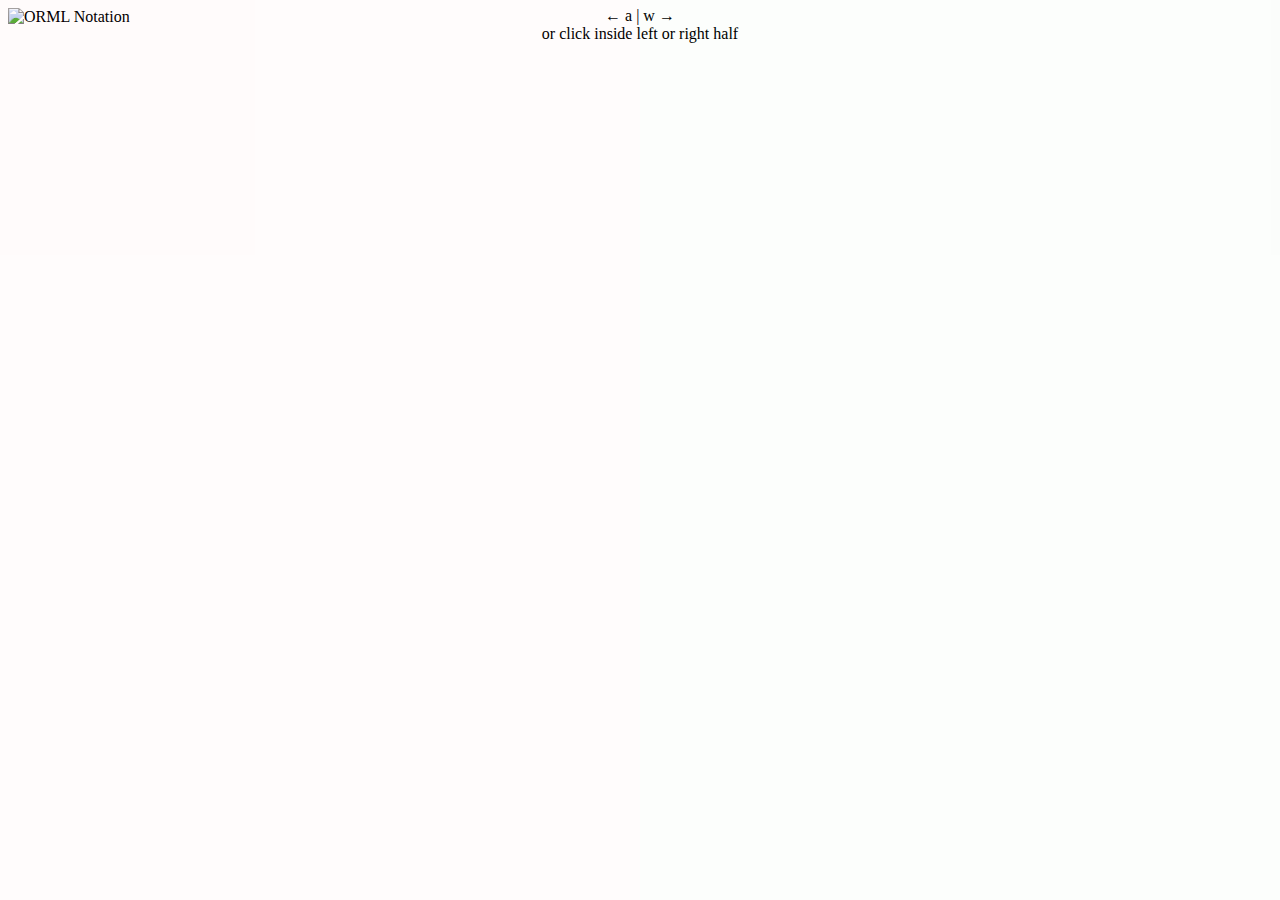
==== layout_browser.html @ 23f101d5 "layout browser nav-instruction: or click inside left or right half" ====
<!doctype html>
<html>
  <head><!-- {{{ -->
  <meta charset="utf-8">
  <meta http-equiv="X-UA-Compatible" content="chrome=1">
  <title>Twiddler Layout Browser</title>

  <link rel="stylesheet" href="stylesheets/styles.css">
  <script src="javascripts/fold.js"></script>
  <meta name="viewport" content="width=device-width, initial-scale=1, user-scalable=yes">
  <style>

   body { padding:0; }

   #navi { position:absolute; top:1ex; left:0; text-align:center; width:100%; }

   #swpL { position:absolute; top:0; left :0; width:50%; height:100%; float: left; text-align: left; }
   #swpR { position:absolute; top:0; right:0; width:50%; height:100%; float:right; text-align:right; }

   #swpL { background-color:red;   }
   #swpR { background-color:green; }

   #swpL { opacity:0.01; filter:alpha(opacity = 1); }
   #swpR { opacity:0.01; filter:alpha(opacity = 1); }

   #swpL { -ms-user-select:none; -webkit-user-select:none; -moz-user-select:-moz-none; }
   #swpR { -ms-user-select:none; -webkit-user-select:none; -moz-user-select:-moz-none; }

   .swpL { cursor: url(images/cursor/left.png) , auto; }
   .swpR { cursor: url(images/cursor/right.png), auto; }

   .endL { cursor: url(images/cursor/end.png), auto; }
   .endR { cursor: url(images/cursor/end.png), auto; }

  </style>

  </head>
  <!-- }}} -->
  <body onkeypress="keypress(event);"><!-- {{{ -->

  <div id="navi">
    &larr; a | w &rarr;
    <br>
    or click inside left or right half
   </div>
   <div id="swpL" class="swpL" onclick='swipe_img(-1);' >&nbsp;</div>
   <div id="swpR" class="swpR" onclick='swipe_img( 1);' >&nbsp;</div>

   <img id="img1" style="display:block;" title="ORML Notation" style="width:80%; margin:1em;" src="images/Cheat_Blank.png">
   <img id="img2" style="display: none;" title="TabSpace"      style="width:80%; margin:1em;" src="images/Cheat_TabSpace.png">
   <img id="img3" style="display: none;" title="TabSpace Num"  style="width:80%; margin:1em;" src="images/Cheat_TabSpace_Num.png">
   <img id="img4" style="display: none;" title="TabSpace++"    style="width:80%; margin:1em;" src="images/Cheat_TabSpace_ivanwfr.png">
   <img id="img5" style="display: none;" title="MessagEase"    style="width:80%; margin:1em;" src="images/Cheat_MessagEase.png">

  </body>

  <script> swipe_img(1); </script>

  <!-- }}} -->
</html>
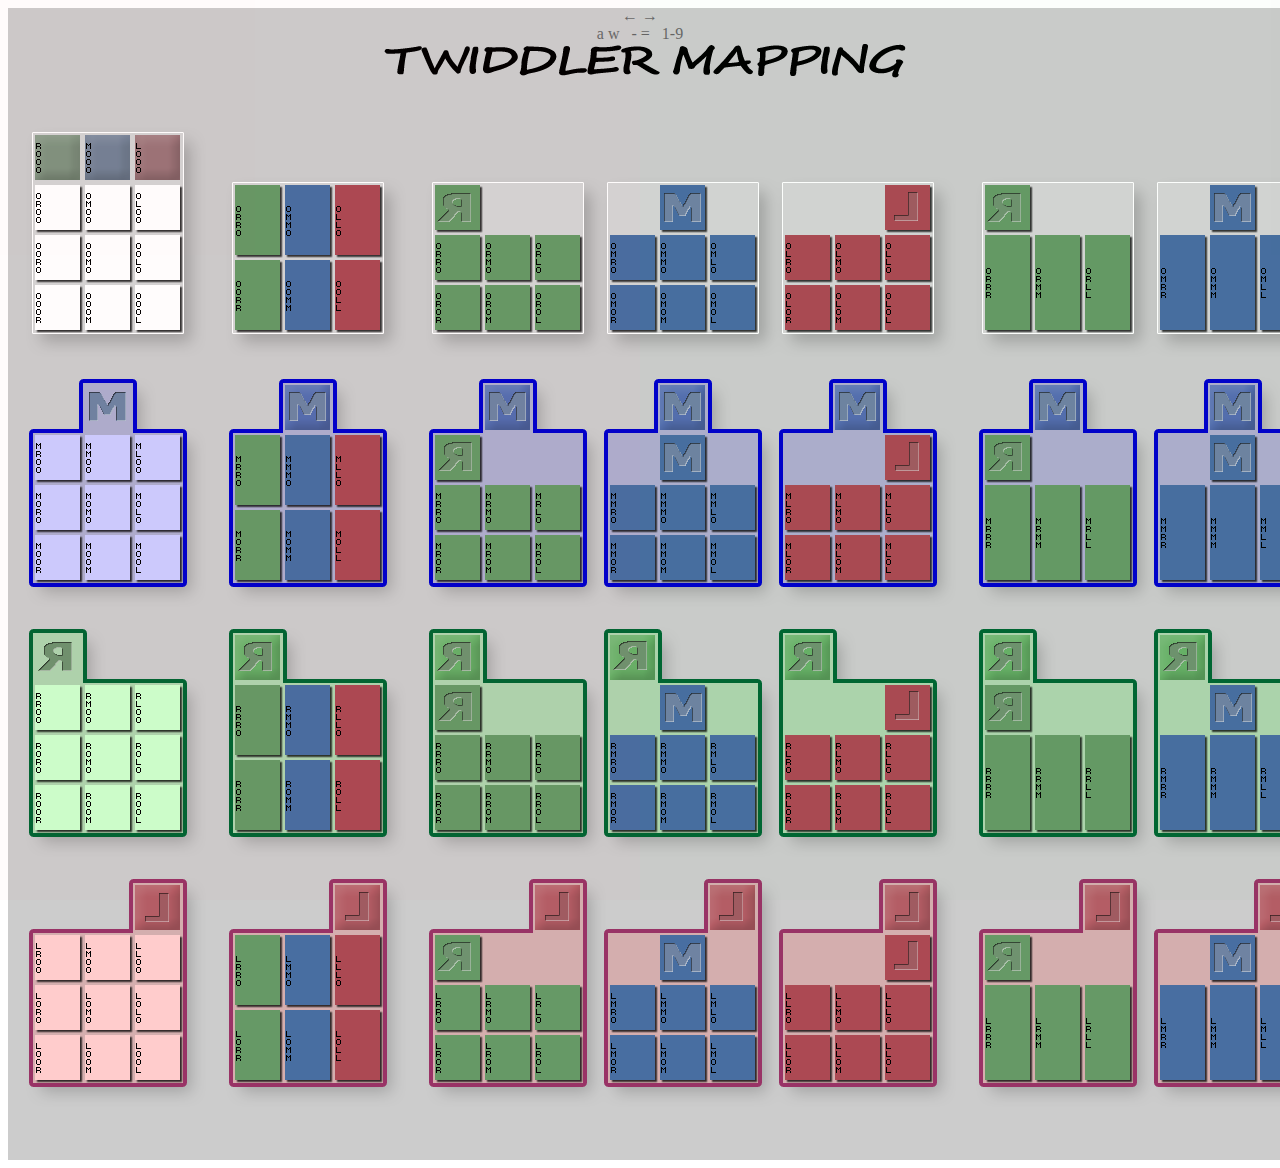
==== commit ff8ff12d: "Cheat_TS_ivanwfr(Enter key moved, missing circumflex inserted) swp[RL] cursor bug corrected img orde" ====
--- a/layout_browser.html
+++ b/layout_browser.html
@@ -12,7 +12,15 @@
 
    body { padding:0; }
 
-   #navi { position:absolute; top:1ex; left:0; text-align:center; width:100%; }
+   #navi       { -ms-user-select:none; -webkit-user-select:none; -moz-user-select:-moz-none; }
+   #navi       { position:absolute; top:1ex; left:0; text-align:center; width:100%; }
+   #navi       { opacity:0.50; filter:alpha(opacity = 0.5); }
+   #navi:hover { opacity:1.00; filter:alpha(opacity = 1.0); }
+   #navi:hover { color:red; font-weight:bold; font-size:150%; }
+   #navi       { cursor:help; }
+
+   #swpL { -ms-user-select:none; -webkit-user-select:none; -moz-user-select:-moz-none; }
+   #swpR { -ms-user-select:none; -webkit-user-select:none; -moz-user-select:-moz-none; }
 
    #swpL { position:absolute; top:0; left :0; width:50%; height:100%; float: left; text-align: left; }
    #swpR { position:absolute; top:0; right:0; width:50%; height:100%; float:right; text-align:right; }
@@ -23,14 +31,18 @@
    #swpL { opacity:0.01; filter:alpha(opacity = 1); }
    #swpR { opacity:0.01; filter:alpha(opacity = 1); }
 
-   #swpL { -ms-user-select:none; -webkit-user-select:none; -moz-user-select:-moz-none; }
-   #swpR { -ms-user-select:none; -webkit-user-select:none; -moz-user-select:-moz-none; }
+   .swpL { cursor:url("images/cursor/left.png" ), auto; }
+   .swpR { cursor:url("images/cursor/right.png"), auto; }
+   .endC { cursor:url("images/cursor/end.png"  ), auto; }
 
-   .swpL { cursor: url(images/cursor/left.png) , auto; }
-   .swpR { cursor: url(images/cursor/right.png), auto; }
+   #curL { position:absolute; top:0; left :0; width:32px; height:32px; float: left; text-align: left; }
+   #curR { position:absolute; top:0; right:0; width:32px; height:32px; float:right; text-align:right; }
+   #curL { background-position:left  top; background-attachment:fixed; background-repeat:no-repeat; }
+   #curR { background-position:right top; background-attachment:fixed; background-repeat:no-repeat; }
 
-   .endL { cursor: url(images/cursor/end.png), auto; }
-   .endR { cursor: url(images/cursor/end.png), auto; }
+   .curL { background-image:url("images/cursor/left.png" ); }
+   .curR { background-image:url("images/cursor/right.png"); }
+   .endC { background-image:url("images/cursor/end.png"  ); }
 
   </style>
 
@@ -38,23 +50,27 @@
   <!-- }}} -->
   <body onkeypress="keypress(event);"><!-- {{{ -->
 
-  <div id="navi">
-    &larr; a | w &rarr;
+   <div id="swpL" class="swpL" onclick='browse_img(-1);' >&nbsp;</div>
+   <div id="swpR" class="swpR" onclick='browse_img( 1);' >&nbsp;</div>
+
+   <div id="curL" class="endC">&nbsp;</div>
+   <div id="curR" class="endC">&nbsp;</div>
+
+   <div id="navi">
+    &larr; &rarr;
     <br>
-    or click inside left or right half
+    a w &nbsp; - = &nbsp; 1-9
    </div>
-   <div id="swpL" class="swpL" onclick='swipe_img(-1);' >&nbsp;</div>
-   <div id="swpR" class="swpR" onclick='swipe_img( 1);' >&nbsp;</div>
 
-   <img id="img1" style="display:block;" title="ORML Notation" style="width:80%; margin:1em;" src="images/Cheat_Blank.png">
-   <img id="img2" style="display: none;" title="TabSpace"      style="width:80%; margin:1em;" src="images/Cheat_TabSpace.png">
-   <img id="img3" style="display: none;" title="TabSpace Num"  style="width:80%; margin:1em;" src="images/Cheat_TabSpace_Num.png">
-   <img id="img4" style="display: none;" title="TabSpace++"    style="width:80%; margin:1em;" src="images/Cheat_TabSpace_ivanwfr.png">
-   <img id="img5" style="display: none;" title="MessagEase"    style="width:80%; margin:1em;" src="images/Cheat_MessagEase.png">
+   <img id="img1" style="display:block;" title="ORML Notation" src="images/Cheat_Blank.png">
+   <img id="img2" style="display: none;" title="TabSpace Num"  src="images/Cheat_TabSpace_Num.png">
+   <img id="img3" style="display: none;" title="TabSpace"      src="images/Cheat_TabSpace.png">
+   <img id="img4" style="display: none;" title="TabSpace++"    src="images/Cheat_TabSpace_ivanwfr.png">
+   <img id="img5" style="display: none;" title="MessagEase"    src="images/Cheat_MessagEase.png">
 
   </body>
 
-  <script> swipe_img(1); </script>
+  <script> show_img(3); </script>
 
   <!-- }}} -->
 </html>
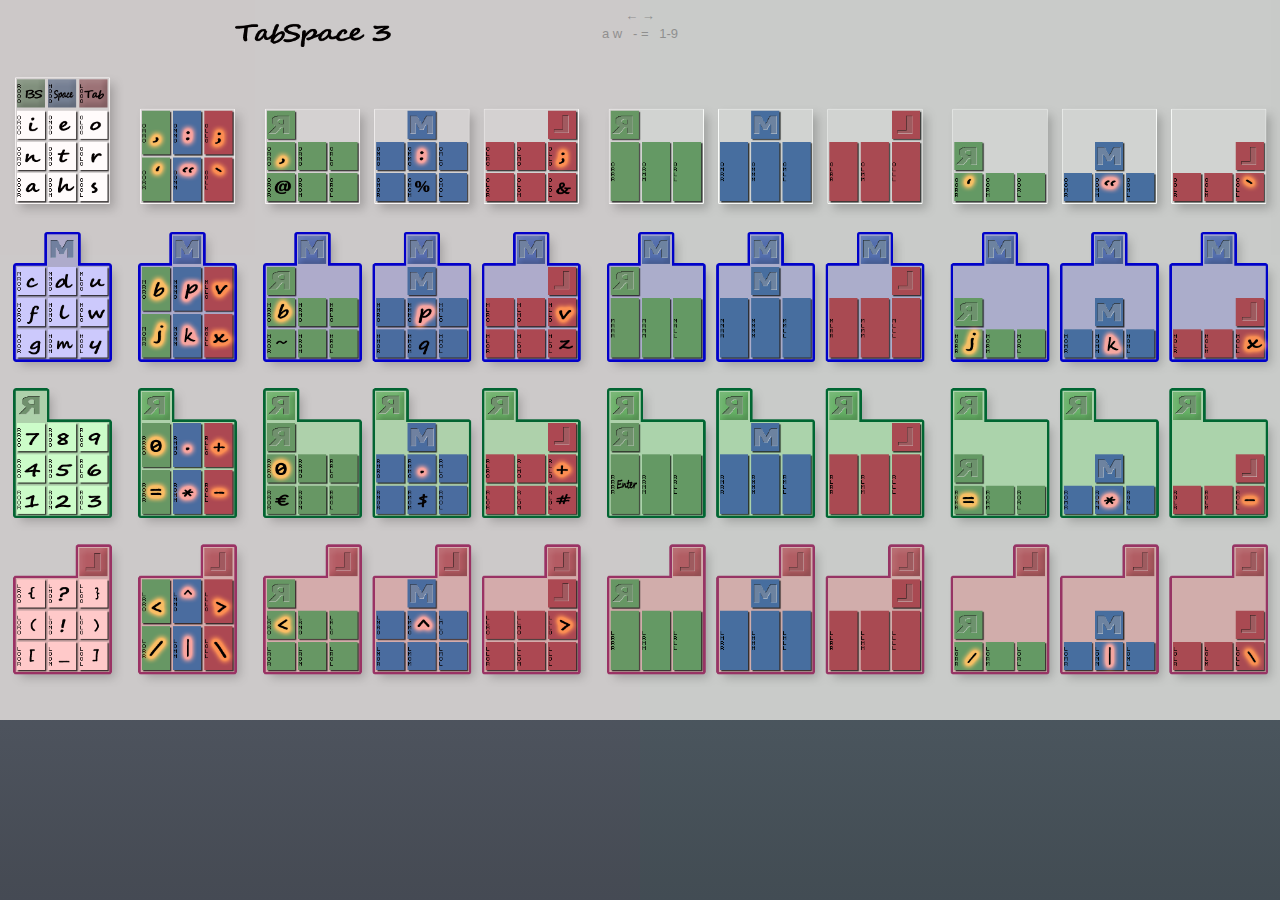
==== commit 2d9a0ed9: "Ranked" ====
--- a/layout_browser.html
+++ b/layout_browser.html
@@ -1,76 +1,84 @@
-<!doctype html>
-<html>
-  <head><!-- {{{ -->
-  <meta charset="utf-8">
-  <meta http-equiv="X-UA-Compatible" content="chrome=1">
-  <title>Twiddler Layout Browser</title>
-
-  <link rel="stylesheet" href="stylesheets/styles.css">
-  <script src="javascripts/fold.js"></script>
-  <meta name="viewport" content="width=device-width, initial-scale=1, user-scalable=yes">
-  <style>
-
-   body { padding:0; }
-
-   #navi       { -ms-user-select:none; -webkit-user-select:none; -moz-user-select:-moz-none; }
-   #navi       { position:absolute; top:1ex; left:0; text-align:center; width:100%; }
-   #navi       { opacity:0.50; filter:alpha(opacity = 0.5); }
-   #navi:hover { opacity:1.00; filter:alpha(opacity = 1.0); }
-   #navi:hover { color:red; font-weight:bold; font-size:150%; }
-   #navi       { cursor:help; }
-
-   #swpL { -ms-user-select:none; -webkit-user-select:none; -moz-user-select:-moz-none; }
-   #swpR { -ms-user-select:none; -webkit-user-select:none; -moz-user-select:-moz-none; }
-
-   #swpL { position:absolute; top:0; left :0; width:50%; height:100%; float: left; text-align: left; }
-   #swpR { position:absolute; top:0; right:0; width:50%; height:100%; float:right; text-align:right; }
-
-   #swpL { background-color:red;   }
-   #swpR { background-color:green; }
-
-   #swpL { opacity:0.01; filter:alpha(opacity = 1); }
-   #swpR { opacity:0.01; filter:alpha(opacity = 1); }
-
-   .swpL { cursor:url("images/cursor/left.png" ), auto; }
-   .swpR { cursor:url("images/cursor/right.png"), auto; }
-   .endC { cursor:url("images/cursor/end.png"  ), auto; }
-
-   #curL { position:absolute; top:0; left :0; width:32px; height:32px; float: left; text-align: left; }
-   #curR { position:absolute; top:0; right:0; width:32px; height:32px; float:right; text-align:right; }
-   #curL { background-position:left  top; background-attachment:fixed; background-repeat:no-repeat; }
-   #curR { background-position:right top; background-attachment:fixed; background-repeat:no-repeat; }
-
-   .curL { background-image:url("images/cursor/left.png" ); }
-   .curR { background-image:url("images/cursor/right.png"); }
-   .endC { background-image:url("images/cursor/end.png"  ); }
-
-  </style>
-
-  </head>
-  <!-- }}} -->
-  <body onkeypress="keypress(event);"><!-- {{{ -->
-
-   <div id="swpL" class="swpL" onclick='browse_img(-1);' >&nbsp;</div>
-   <div id="swpR" class="swpR" onclick='browse_img( 1);' >&nbsp;</div>
-
-   <div id="curL" class="endC">&nbsp;</div>
-   <div id="curR" class="endC">&nbsp;</div>
-
-   <div id="navi">
-    &larr; &rarr;
-    <br>
-    a w &nbsp; - = &nbsp; 1-9
-   </div>
-
-   <img id="img1" style="display:block;" title="ORML Notation" src="images/Cheat_Blank.png">
-   <img id="img2" style="display: none;" title="TabSpace Num"  src="images/Cheat_TabSpace_Num.png">
-   <img id="img3" style="display: none;" title="TabSpace"      src="images/Cheat_TabSpace.png">
-   <img id="img4" style="display: none;" title="TabSpace++"    src="images/Cheat_TabSpace_ivanwfr.png">
-   <img id="img5" style="display: none;" title="MessagEase"    src="images/Cheat_MessagEase.png">
-
-  </body>
-
-  <script> show_img(3); </script>
-
-  <!-- }}} -->
-</html>
+<!doctype html>
+<html>
+  <head><!-- {{{ -->
+  <meta charset="utf-8">
+  <meta http-equiv="X-UA-Compatible" content="chrome=1">
+  <title>Twiddler Layout Browser</title>
+
+  <link rel="stylesheet" href="stylesheets/styles.css">
+  <script src="javascripts/fold.js"></script>
+  <meta name="viewport" content="width=device-width, initial-scale=1, user-scalable=yes">
+  <!-- CSS NAV {{{ -->
+  <style>
+
+   body { padding:0; }
+
+   #navi       { -ms-user-select:none; -webkit-user-select:none; -moz-user-select:-moz-none; }
+   #navi       { position:absolute; top:1ex; left:0; text-align:center; width:100%; }
+   #navi       { opacity:0.50; filter:alpha(opacity = 0.5); }
+   #navi:hover { opacity:1.00; filter:alpha(opacity = 1.0); }
+   #navi:hover { color:red; font-weight:bold; font-size:150%; }
+   #navi       { cursor:help; }
+
+   #swpL { -ms-user-select:none; -webkit-user-select:none; -moz-user-select:-moz-none; }
+   #swpR { -ms-user-select:none; -webkit-user-select:none; -moz-user-select:-moz-none; }
+
+   #swpL { position:absolute; top:0; left :0; width:50%; height:100%; float: left; text-align: left; }
+   #swpR { position:absolute; top:0; right:0; width:50%; height:100%; float:right; text-align:right; }
+
+   #swpL { background-color:red;   }
+   #swpR { background-color:green; }
+
+   #swpL { opacity:0.01; filter:alpha(opacity = 1); }
+   #swpR { opacity:0.01; filter:alpha(opacity = 1); }
+
+   .swpL { cursor:url("images/cursor/left.png" ), auto; }
+   .swpR { cursor:url("images/cursor/right.png"), auto; }
+   .endC { cursor:url("images/cursor/end.png"  ), auto; }
+
+   #curL { position:absolute; top:0; left :0; width:32px; height:32px; float: left; text-align: left; }
+   #curR { position:absolute; top:0; right:0; width:32px; height:32px; float:right; text-align:right; }
+   #curL { background-position:left  top; background-attachment:fixed; background-repeat:no-repeat; }
+   #curR { background-position:right top; background-attachment:fixed; background-repeat:no-repeat; }
+
+   .curL { background-image:url("images/cursor/left.png" ); }
+   .curR { background-image:url("images/cursor/right.png"); }
+   .endC { background-image:url("images/cursor/end.png"  ); }
+
+  </style>
+  <!-- }}} -->
+  </head>
+  <!-- }}} -->
+  <body onkeypress="keypress(event);"><!-- {{{ -->
+
+   <div id="swpL" class="swpL" onclick='browse_img(-1);' >&nbsp;</div>
+   <div id="swpR" class="swpR" onclick='browse_img( 1);' >&nbsp;</div>
+
+   <div id="curL" class="endC">&nbsp;</div>
+   <div id="curR" class="endC">&nbsp;</div>
+
+   <div id="navi" title="SET & TOGGLE TARGET ... (pretty sure you can figure out how it works)" onclick="compare_target();">
+    &larr; <span id="span_compare_target_num"></span> &rarr;
+    <br>
+    a w &nbsp; - = &nbsp; 1-9
+   </div>
+
+   <img id="img1" style="display:block;" title="ORML Notation" src="images/Cheat_Blank.png">
+
+   <img id="img2" style="display: none;" title="TabSpace Num"  src="images/Cheat_TabSpace_Num.png">
+   <img id="img3" style="display: none;" title="TabSpace"      src="images/Cheat_TabSpace.png">
+
+   <img id="img4" style="display: none;" title="TabSpace++"    src="images/Cheat_TabSpace_3.png">
+   <img id="img5" style="display: none;" title="TabSpace++"    src="images/Cheat_TabSpace_3_Num.png">
+
+   <img id="img6" style="display: none;" title="TabSpace Num"  src="images/Cheat_TabSpace_Ranked.png">
+   <img id="img7" style="display: none;" title="TabSpace++"    src="images/Cheat_TabSpace_3_Ranked.png">
+
+   <img id="img8" style="display: none;" title="MessagEase"    src="images/Cheat_MessagEase.png">
+
+  </body>
+
+  <script> show_img(4); </script>
+
+  <!-- }}} -->
+</html>
--- a/stylesheets/styles.css
+++ b/stylesheets/styles.css
@@ -0,0 +1,483 @@
+@import url(https://fonts.googleapis.com/css?family=Lato:300italic,700italic,300,700);
+html {
+  background: #6C7989;
+  background: #6c7989 -webkit-gradient(linear, 50% 0%, 50% 100%, color-stop(0%, #6c7989), color-stop(100%, #434b55)) fixed;
+  background: #6c7989 -webkit-linear-gradient(#6c7989, #434b55) fixed;
+  background: #6c7989 -moz-linear-gradient(#6c7989, #434b55) fixed;
+  background: #6c7989 -o-linear-gradient(#6c7989, #434b55) fixed;
+  background: #6c7989 -ms-linear-gradient(#6c7989, #434b55) fixed;
+  background: #6c7989 linear-gradient(#6c7989, #434b55) fixed;
+}
+
+body {
+  padding: 50px 0;
+  margin: 0;
+  font: 13px/1.4 Helvetica, arial, freesans, clean, sans-serif, "Segoe UI Emoji", "Segoe UI Symbol";
+  color: #555;
+  font-weight: 300;
+  background: url('[data-uri]') fixed;
+}
+
+.wrapper {
+  width: 640px;
+  margin: 0 auto;
+  background: #DEDEDE;
+  -webkit-border-radius: 8px;
+  -moz-border-radius: 8px;
+  -ms-border-radius: 8px;
+  -o-border-radius: 8px;
+  border-radius: 8px;
+  -webkit-box-shadow: rgba(0, 0, 0, 0.2) 0 0 0 1px, rgba(0, 0, 0, 0.45) 0 3px 10px;
+  -moz-box-shadow: rgba(0, 0, 0, 0.2) 0 0 0 1px, rgba(0, 0, 0, 0.45) 0 3px 10px;
+  box-shadow: rgba(0, 0, 0, 0.2) 0 0 0 1px, rgba(0, 0, 0, 0.45) 0 3px 10px;
+}
+
+header, section, footer {
+  display: block;
+}
+
+a {
+  color: #069;
+  text-decoration: none;
+}
+
+p {
+  margin: 0 0 20px;
+  padding: 0;
+}
+
+strong {
+  color: #222;
+  font-weight: 700;
+}
+
+header {
+  -webkit-border-radius: 8px 8px 0 0;
+  -moz-border-radius: 8px 8px 0 0;
+  -ms-border-radius: 8px 8px 0 0;
+  -o-border-radius: 8px 8px 0 0;
+  border-radius: 8px 8px 0 0;
+  background: #C6EAFA;
+  background: -webkit-gradient(linear, 50% 0%, 50% 100%, color-stop(0%, #ddfbfc), color-stop(100%, #c6eafa));
+  background: -webkit-linear-gradient(#ddfbfc, #c6eafa);
+  background: -moz-linear-gradient(#ddfbfc, #c6eafa);
+  background: -o-linear-gradient(#ddfbfc, #c6eafa);
+  background: -ms-linear-gradient(#ddfbfc, #c6eafa);
+  background: linear-gradient(#ddfbfc, #c6eafa);
+  position: relative;
+  padding: 15px 20px;
+  border-bottom: 1px solid #B2D2E1;
+}
+header h1 {
+  margin: 0;
+  padding: 0;
+  font-size: 24px;
+  line-height: 1.2;
+  color: #069;
+  text-shadow: rgba(255, 255, 255, 0.9) 0 1px 0;
+}
+header.without-description h1 {
+  margin: 10px 0;
+}
+header p {
+  margin: 0;
+  color: #61778B;
+  width: 300px;
+  font-size: 13px;
+}
+header p.view {
+  display: none;
+  font-weight: 700;
+  text-shadow: rgba(255, 255, 255, 0.9) 0 1px 0;
+  -webkit-font-smoothing: antialiased;
+}
+header p.view a {
+  color: #06c;
+}
+header p.view small {
+  font-weight: 400;
+}
+header ul {
+  margin: 0;
+  padding: 0;
+  list-style: none;
+  position: absolute;
+  z-index: 1;
+  right: 20px;
+  top: 20px;
+  height: 38px;
+  padding: 1px 0;
+  background: #5198DF;
+  background: -webkit-gradient(linear, 50% 0%, 50% 100%, color-stop(0%, #77b9fb), color-stop(100%, #3782cd));
+  background: -webkit-linear-gradient(#77b9fb, #3782cd);
+  background: -moz-linear-gradient(#77b9fb, #3782cd);
+  background: -o-linear-gradient(#77b9fb, #3782cd);
+  background: -ms-linear-gradient(#77b9fb, #3782cd);
+  background: linear-gradient(#77b9fb, #3782cd);
+  border-radius: 5px;
+  -webkit-box-shadow: inset rgba(255, 255, 255, 0.45) 0 1px 0, inset rgba(0, 0, 0, 0.2) 0 -1px 0;
+  -moz-box-shadow: inset rgba(255, 255, 255, 0.45) 0 1px 0, inset rgba(0, 0, 0, 0.2) 0 -1px 0;
+  box-shadow: inset rgba(255, 255, 255, 0.45) 0 1px 0, inset rgba(0, 0, 0, 0.2) 0 -1px 0;
+  width: auto;
+}
+header ul:before {
+  content: '';
+  position: absolute;
+  z-index: -1;
+  left: -5px;
+  top: -4px;
+  right: -5px;
+  bottom: -6px;
+  background: rgba(0, 0, 0, 0.1);
+  -webkit-border-radius: 8px;
+  -moz-border-radius: 8px;
+  -ms-border-radius: 8px;
+  -o-border-radius: 8px;
+  border-radius: 8px;
+  -webkit-box-shadow: rgba(0, 0, 0, 0.2) 0 -1px 0, inset rgba(255, 255, 255, 0.7) 0 -1px 0;
+  -moz-box-shadow: rgba(0, 0, 0, 0.2) 0 -1px 0, inset rgba(255, 255, 255, 0.7) 0 -1px 0;
+  box-shadow: rgba(0, 0, 0, 0.2) 0 -1px 0, inset rgba(255, 255, 255, 0.7) 0 -1px 0;
+}
+header ul li {
+  width: 79px;
+  float: left;
+  border-right: 1px solid #3A7CBE;
+  height: 38px;
+}
+header ul li.single {
+  border: none;
+}
+header ul li + li {
+  width: 78px;
+  border-left: 1px solid #8BBEF3;
+}
+header ul li + li + li {
+  border-right: none;
+  width: 79px;
+}
+header ul a {
+  line-height: 1;
+  font-size: 11px;
+  color: #fff;
+  color: rgba(255, 255, 255, 0.8);
+  display: block;
+  text-align: center;
+  font-weight: 400;
+  padding-top: 6px;
+  height: 40px;
+  text-shadow: rgba(0, 0, 0, 0.4) 0 -1px 0;
+}
+header ul a strong {
+  font-size: 14px;
+  display: block;
+  color: #fff;
+  -webkit-font-smoothing: antialiased;
+}
+
+section {
+  padding: 15px 20px;
+  font-size: 18px;
+  border-top: 1px solid #fff;
+  background: -webkit-gradient(linear, 50% 0%, 50% 700, color-stop(0%, #fafafa), color-stop(100%, #dedede));
+  background: -webkit-linear-gradient(#fafafa, #dedede 700px);
+  background:    -moz-linear-gradient(#fafafa, #dedede 700px);
+  background:      -o-linear-gradient(#fafafa, #dedede 700px);
+  background:     -ms-linear-gradient(#fafafa, #dedede 700px);
+  background:         linear-gradient(#fafafa, #dedede 700px);
+  -webkit-border-radius: 0 0 8px 8px;
+  -moz-border-radius: 0 0 8px 8px;
+  -ms-border-radius: 0 0 8px 8px;
+  -o-border-radius: 0 0 8px 8px;
+  border-radius: 0 0 8px 8px;
+  position: relative;
+  text-align:justify;	
+  text-justify:inter-word;
+}
+
+section p { text-indent:1em; }
+
+h1, h2, h3, h4, h5, h6 {
+  color: #222;
+  padding: 0;
+  margin: 0 0 20px;
+  line-height: 1.2;
+}
+
+p, ul, ol, table, pre, dl {
+  margin: 0 0 20px;
+}
+
+h1, h2, h3 {
+  line-height: 1.1;
+}
+
+h1 {
+  font-size: 28px;
+}
+
+h2 {
+  color: #393939;
+}
+
+h3, h4, h5, h6 {
+  color: #494949;
+}
+
+blockquote {
+  margin: 0 -20px 20px;
+  padding: 15px 20px 1px 40px;
+  font-style: italic;
+  background: #ccc;
+  background: rgba(0, 0, 0, 0.06);
+  color: #222;
+}
+
+img {
+  max-width: 100%;
+}
+
+code, pre {
+  font-family: Monaco, Bitstream Vera Sans Mono, Lucida Console, Terminal;
+  color: #333;
+  font-size: 12px;
+  overflow-x: auto;
+}
+
+pre {
+  padding: 20px;
+  background: #3A3C42;
+  color: #f8f8f2;
+  margin: 0 -20px 20px;
+}
+
+pre code {
+  color: #f8f8f2;
+}
+
+.expanded pre {
+  margin: 0 0 1ex 0;
+}
+
+li pre {
+  margin-left: -60px;
+  padding-left: 60px;
+}
+
+table {
+  width: 100%;
+  border-collapse: collapse;
+}
+
+th, td {
+  text-align: left;
+  padding: 5px 10px;
+  border-bottom: 1px solid #aaa;
+}
+
+dt {
+  color: #222;
+  font-weight: 700;
+}
+
+th {
+  color: #222;
+}
+
+small {
+  font-size: 11px;
+}
+
+hr {
+  border: 0;
+  background: #aaa;
+  height: 1px;
+}
+
+footer {
+  width: 640px;
+  margin: 0 auto;
+  padding: 20px 0 0;
+  color: #ccc;
+  overflow: hidden;
+}
+footer a {
+  color: #fff;
+  font-weight: bold;
+}
+footer p {
+  float: left;
+}
+footer p + p {
+  float: right;
+}
+
+@media print, screen and (max-width: 740px) {
+  body {
+    padding: 0;
+  }
+
+  .wrapper {
+    -webkit-border-radius: 0;
+    -moz-border-radius: 0;
+    -ms-border-radius: 0;
+    -o-border-radius: 0;
+    border-radius: 0;
+    -webkit-box-shadow: none;
+    -moz-box-shadow: none;
+    box-shadow: none;
+    width: 100%;
+  }
+
+  footer {
+    -webkit-border-radius: 0;
+    -moz-border-radius: 0;
+    -ms-border-radius: 0;
+    -o-border-radius: 0;
+    border-radius: 0;
+    padding: 20px;
+    width: auto;
+  }
+  footer p {
+    float: none;
+    margin: 0;
+  }
+  footer p + p {
+    float: none;
+  }
+}
+@media print, screen and (max-width:580px) {
+  header ul {
+    display: none;
+  }
+
+  header p.view {
+    display: block;
+  }
+
+  header p {
+    width: 100%;
+  }
+}
+@media print {
+  header p.view a small:before {
+    content: 'at http://github.com/';
+  }
+}
+
+.collapsed { display:none;  }
+.expanded {
+  -webkit-box-shadow: rgba(0, 0, 0, 0.1) 0 0 0 1px, rgba(0, 0, 0, 0.2) 0 3px 10px inset;
+  -moz-box-shadow   : rgba(0, 0, 0, 0.1) 0 0 0 1px, rgba(0, 0, 0, 0.2) 0 3px 10px inset;
+  box-shadow        : rgba(0, 0, 0, 0.1) 0 0 0 1px, rgba(0, 0, 0, 0.2) 0 3px 10px inset;
+    margin-left:0;
+  width: 95%;
+  display:block;
+     -moz-border-bottom-left-radius : 4px;
+     -moz-border-bottom-right-radius: 4px;
+      -ms-border-bottom-left-radius : 4px;
+      -ms-border-bottom-right-radius: 4px;
+       -o-border-bottom-left-radius : 4px;
+       -o-border-bottom-right-radius: 4px;
+  -webkit-border-bottom-left-radius : 4px;
+  -webkit-border-bottom-right-radius: 4px;
+          border-bottom-left-radius : 4px;
+          border-bottom-right-radius: 4px;
+  border:2px solid #CDCDCD;
+  padding:1ex;
+}
+.fold_title {
+  -webkit-box-shadow: rgba(0, 0, 0, 0.1) 0 0 0 1px, rgba(0, 0, 0, 0.2) 0 3px 10px;
+  -moz-box-shadow   : rgba(0, 0, 0, 0.1) 0 0 0 1px, rgba(0, 0, 0, 0.2) 0 3px 10px;
+  box-shadow        : rgba(0, 0, 0, 0.1) 0 0 0 1px, rgba(0, 0, 0, 0.2) 0 3px 10px;
+  border:2px solid #CDCDCD;
+  margin-top:1ex;
+  margin-left:0;
+  margin-bottom:0;
+  width: 95%;
+  background: #CDCDCD;
+  -webkit-border-top-left-radius : 4px;
+  -webkit-border-top-right-radius: 4px;
+     -moz-border-top-left-radius : 4px;
+     -moz-border-top-right-radius: 4px;
+      -ms-border-top-left-radius : 4px;
+      -ms-border-top-right-radius: 4px;
+       -o-border-top-left-radius : 4px;
+       -o-border-top-right-radius: 4px;
+          border-top-left-radius : 4px;
+          border-top-right-radius: 4px;
+  cursor:pointer;
+  padding:0 1ex 0 1ex;
+  -ms-user-select     : none;
+  -webkit-user-select : none;
+  -moz-user-select    : -moz-none;
+}
+.fold_title:hover {
+  background:      #AAAAAA;
+  border:2px solid #AAAAAA;
+  opacity:1.0; filter:alpha(opacity=100);
+}
+.fold_title em {
+    font-size:80%;
+    background:white;
+  opacity:1.0; filter:alpha(opacity=100) !important;
+}
+.expanded em {
+    font-size:80%;
+    background:white;
+  opacity:1.0; filter:alpha(opacity=100) !important;
+}
+.expander {
+    font-weight:bold;
+    background:inherit;
+    color:inherit;
+}
+.expander:hover { color:red; }
+/*
+    color:navy;
+*/
+#bottom_div {
+    height    : 70em;
+    opacity   : 0.10; filter:alpha(opacity=100);
+}
+
+.wrap_img {
+    margin-top:8px;
+    width:20px;
+    cursor:pointer;
+    opacity:0.20; filter:alpha(opacity=20);
+}
+
+.clip_h_stripe { overflow:hidden;     width:512px;     height: 55px; }
+.clip_v_stripe { overflow:hidden;     width: 45px;     height:248px; }
+
+.clip_v_stripe { display:inline-block; margin-right:2px; }
+
+.clip_img_h1   {                  max-width:512px; max-height:none; margin-left:-10px !important; margin-top:-45px !important; }
+.clip_img_h2   {                  max-width:512px; max-height:none; margin-left:-10px !important; margin-top:-107px !important; }
+.clip_img_h3   {                  max-width:512px; max-height:none; margin-left:-10px !important; margin-top:-169px !important; }
+.clip_img_h4   {                  max-width:512px; max-height:none; margin-left:-10px !important; margin-top:-232px !important; }
+
+.clip_img_v1   {                  max-width:512px; max-height:none; margin-left:-10px !important; margin-top:-45px !important; }
+
+.clip_img_v2   {                  max-width:512px; max-height:none; margin-left:-60px !important; margin-top:-45px !important; }
+
+.clip_img_v3   {                  max-width:512px; max-height:none; margin-left:-110px !important; margin-top:-45px !important; }
+.clip_img_v4   {                  max-width:512px; max-height:none; margin-left:-153px !important; margin-top:-45px !important; }
+.clip_img_v5   {                  max-width:512px; max-height:none; margin-left:-197px !important; margin-top:-45px !important; }
+
+.clip_img_v6   {                  max-width:512px; max-height:none; margin-left:-248px !important; margin-top:-45px !important; }
+.clip_img_v7   {                  max-width:512px; max-height:none; margin-left:-292px !important; margin-top:-45px !important; }
+.clip_img_v8   {                  max-width:512px; max-height:none; margin-left:-334px !important; margin-top:-45px !important; }
+
+.clip_img_v9   {                  max-width:512px; max-height:none; margin-left:-385px !important; margin-top:-45px !important; }
+.clip_img_v10  {                  max-width:512px; max-height:none; margin-left:-429px !important; margin-top:-45px !important; }
+.clip_img_v11  {                  max-width:512px; max-height:none; margin-left:-470px !important; margin-top:-45px !important; }
+
+.clip_v_sep    { width:2px; display:inline-block; }
+
+/*
+.clip_img {
+    -webkit-transform:scale(1);
+}
+*/
+
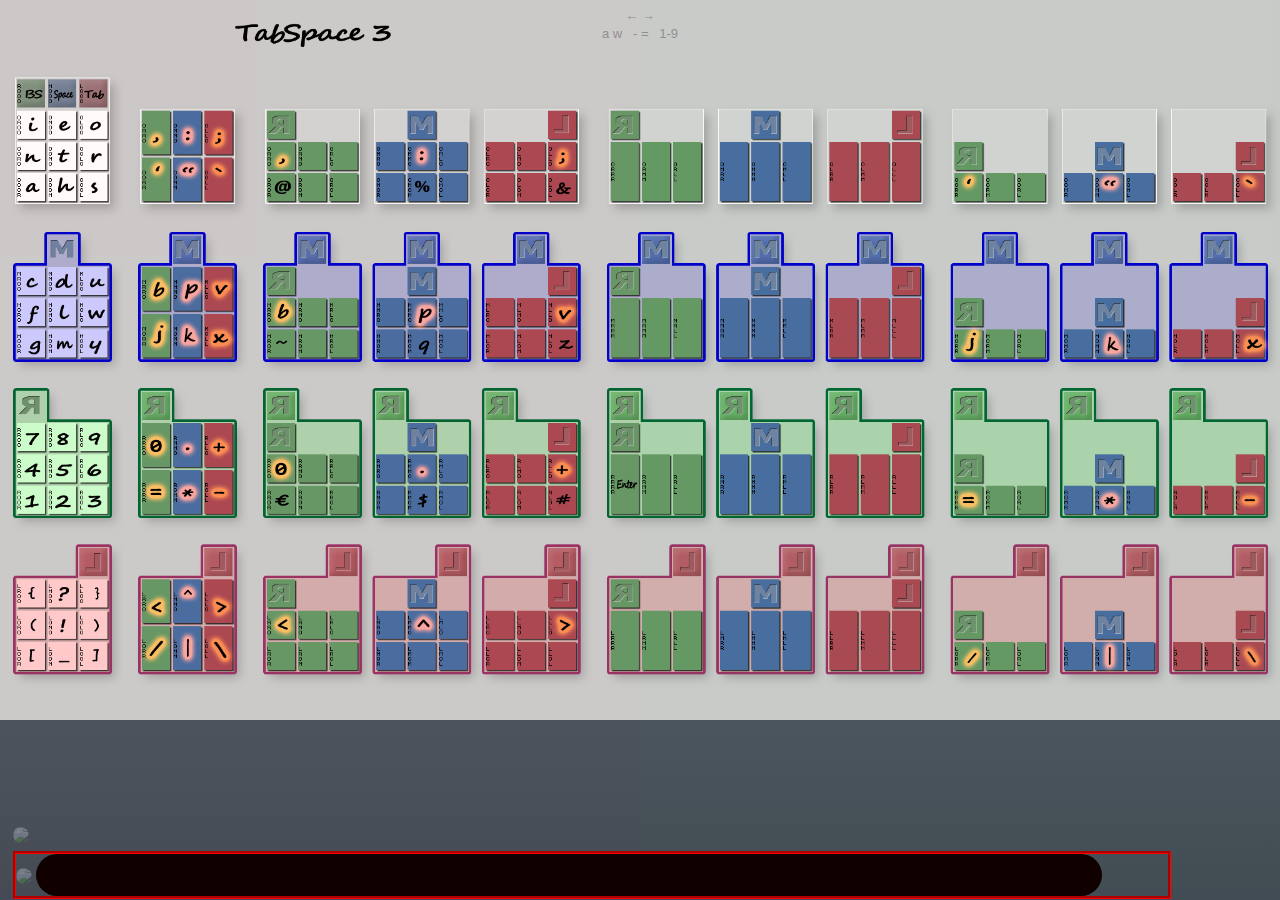
==== commit 77c892e0: "layout browser transcript handling" ====
--- a/layout_browser.html
+++ b/layout_browser.html
@@ -6,6 +6,7 @@
   <title>Twiddler Layout Browser</title>
 
   <link rel="stylesheet" href="stylesheets/styles.css">
+  <link rel="stylesheet" href="stylesheets/twiddler.css">
   <script src="javascripts/fold.js"></script>
   <meta name="viewport" content="width=device-width, initial-scale=1, user-scalable=yes">
   <!-- CSS NAV {{{ -->
@@ -32,18 +33,18 @@
    #swpL { opacity:0.01; filter:alpha(opacity = 1); }
    #swpR { opacity:0.01; filter:alpha(opacity = 1); }
 
-   .swpL { cursor:url("images/cursor/left.png" ), auto; }
-   .swpR { cursor:url("images/cursor/right.png"), auto; }
-   .endC { cursor:url("images/cursor/end.png"  ), auto; }
+   .swpL { cursor:url("images/cursors/left.png" ), auto; }
+   .swpR { cursor:url("images/cursors/right.png"), auto; }
+   .endC { cursor:url("images/cursors/end.png"  ), auto; }
 
    #curL { position:absolute; top:0; left :0; width:32px; height:32px; float: left; text-align: left; }
    #curR { position:absolute; top:0; right:0; width:32px; height:32px; float:right; text-align:right; }
    #curL { background-position:left  top; background-attachment:fixed; background-repeat:no-repeat; }
    #curR { background-position:right top; background-attachment:fixed; background-repeat:no-repeat; }
 
-   .curL { background-image:url("images/cursor/left.png" ); }
-   .curR { background-image:url("images/cursor/right.png"); }
-   .endC { background-image:url("images/cursor/end.png"  ); }
+   .curL { background-image:url("images/cursors/left.png" ); }
+   .curR { background-image:url("images/cursors/right.png"); }
+   .endC { background-image:url("images/cursors/end.png"  ); }
 
   </style>
   <!-- }}} -->
@@ -81,4 +82,28 @@
   <script> show_img(4); </script>
 
   <!-- }}} -->
-</html>
+   <!-- input-text {{{ -->
+   <div    id="fold_div1" style='border:red groove 3px;'>
+    <div   id="transcript" style=""    onclick='trns_onclick(event);'></div>
+    <img   id="fold_grip1" class="fold_grip" src="images/icons/gripper.png" draggable="false" onclick='fold_onclick(1,"");'/>
+    <input id="fold_pane1" type="text"
+    onkeydown ='fold_keydown(event,this);          return false;'
+    onkeypress='fold_stopEventPropagation(event);  return false;'
+    onkeyup   ='fold_stopEventPropagation(event);  return false;'
+    >
+    <!--
+    value="&colon;&semi;&apos; &quot;&amp;&grave;"
+    -->
+   </div>
+   <!-- }}} -->
+   <!-- ASCII TABLE {{{ -->
+   <div  id="fold_div2" onclick='fold_onclick(2,"");'>
+    <img id="fold_grip2" class="fold_grip" src="images/icons/gripper.png"/>
+    <div id="fold_pane2">
+     <img style="width:715px; height:488px;" src="http://www.asciitable.com/index/asciifull.gif"/>
+     <img style="width:573px; height:335px;" src="http://www.asciitable.com/index/extend.gif"/>
+   </div>
+   </div>
+   <!-- }}} -->
+  <script> fold_onclick(1,""); </script>
+   </html>
--- a/stylesheets/styles.css
+++ b/stylesheets/styles.css
@@ -1,483 +1,465 @@
-@import url(https://fonts.googleapis.com/css?family=Lato:300italic,700italic,300,700);
-html {
-  background: #6C7989;
-  background: #6c7989 -webkit-gradient(linear, 50% 0%, 50% 100%, color-stop(0%, #6c7989), color-stop(100%, #434b55)) fixed;
-  background: #6c7989 -webkit-linear-gradient(#6c7989, #434b55) fixed;
-  background: #6c7989 -moz-linear-gradient(#6c7989, #434b55) fixed;
-  background: #6c7989 -o-linear-gradient(#6c7989, #434b55) fixed;
-  background: #6c7989 -ms-linear-gradient(#6c7989, #434b55) fixed;
-  background: #6c7989 linear-gradient(#6c7989, #434b55) fixed;
-}
-
-body {
-  padding: 50px 0;
-  margin: 0;
-  font: 13px/1.4 Helvetica, arial, freesans, clean, sans-serif, "Segoe UI Emoji", "Segoe UI Symbol";
-  color: #555;
-  font-weight: 300;
-  background: url('[data-uri]') fixed;
-}
-
-.wrapper {
-  width: 640px;
-  margin: 0 auto;
-  background: #DEDEDE;
-  -webkit-border-radius: 8px;
-  -moz-border-radius: 8px;
-  -ms-border-radius: 8px;
-  -o-border-radius: 8px;
-  border-radius: 8px;
-  -webkit-box-shadow: rgba(0, 0, 0, 0.2) 0 0 0 1px, rgba(0, 0, 0, 0.45) 0 3px 10px;
-  -moz-box-shadow: rgba(0, 0, 0, 0.2) 0 0 0 1px, rgba(0, 0, 0, 0.45) 0 3px 10px;
-  box-shadow: rgba(0, 0, 0, 0.2) 0 0 0 1px, rgba(0, 0, 0, 0.45) 0 3px 10px;
-}
-
-header, section, footer {
-  display: block;
-}
-
-a {
-  color: #069;
-  text-decoration: none;
-}
-
-p {
-  margin: 0 0 20px;
-  padding: 0;
-}
-
-strong {
-  color: #222;
-  font-weight: 700;
-}
-
-header {
-  -webkit-border-radius: 8px 8px 0 0;
-  -moz-border-radius: 8px 8px 0 0;
-  -ms-border-radius: 8px 8px 0 0;
-  -o-border-radius: 8px 8px 0 0;
-  border-radius: 8px 8px 0 0;
-  background: #C6EAFA;
-  background: -webkit-gradient(linear, 50% 0%, 50% 100%, color-stop(0%, #ddfbfc), color-stop(100%, #c6eafa));
-  background: -webkit-linear-gradient(#ddfbfc, #c6eafa);
-  background: -moz-linear-gradient(#ddfbfc, #c6eafa);
-  background: -o-linear-gradient(#ddfbfc, #c6eafa);
-  background: -ms-linear-gradient(#ddfbfc, #c6eafa);
-  background: linear-gradient(#ddfbfc, #c6eafa);
-  position: relative;
-  padding: 15px 20px;
-  border-bottom: 1px solid #B2D2E1;
-}
-header h1 {
-  margin: 0;
-  padding: 0;
-  font-size: 24px;
-  line-height: 1.2;
-  color: #069;
-  text-shadow: rgba(255, 255, 255, 0.9) 0 1px 0;
-}
-header.without-description h1 {
-  margin: 10px 0;
-}
-header p {
-  margin: 0;
-  color: #61778B;
-  width: 300px;
-  font-size: 13px;
-}
-header p.view {
-  display: none;
-  font-weight: 700;
-  text-shadow: rgba(255, 255, 255, 0.9) 0 1px 0;
-  -webkit-font-smoothing: antialiased;
-}
-header p.view a {
-  color: #06c;
-}
-header p.view small {
-  font-weight: 400;
-}
-header ul {
-  margin: 0;
-  padding: 0;
-  list-style: none;
-  position: absolute;
-  z-index: 1;
-  right: 20px;
-  top: 20px;
-  height: 38px;
-  padding: 1px 0;
-  background: #5198DF;
-  background: -webkit-gradient(linear, 50% 0%, 50% 100%, color-stop(0%, #77b9fb), color-stop(100%, #3782cd));
-  background: -webkit-linear-gradient(#77b9fb, #3782cd);
-  background: -moz-linear-gradient(#77b9fb, #3782cd);
-  background: -o-linear-gradient(#77b9fb, #3782cd);
-  background: -ms-linear-gradient(#77b9fb, #3782cd);
-  background: linear-gradient(#77b9fb, #3782cd);
-  border-radius: 5px;
-  -webkit-box-shadow: inset rgba(255, 255, 255, 0.45) 0 1px 0, inset rgba(0, 0, 0, 0.2) 0 -1px 0;
-  -moz-box-shadow: inset rgba(255, 255, 255, 0.45) 0 1px 0, inset rgba(0, 0, 0, 0.2) 0 -1px 0;
-  box-shadow: inset rgba(255, 255, 255, 0.45) 0 1px 0, inset rgba(0, 0, 0, 0.2) 0 -1px 0;
-  width: auto;
-}
-header ul:before {
-  content: '';
-  position: absolute;
-  z-index: -1;
-  left: -5px;
-  top: -4px;
-  right: -5px;
-  bottom: -6px;
-  background: rgba(0, 0, 0, 0.1);
-  -webkit-border-radius: 8px;
-  -moz-border-radius: 8px;
-  -ms-border-radius: 8px;
-  -o-border-radius: 8px;
-  border-radius: 8px;
-  -webkit-box-shadow: rgba(0, 0, 0, 0.2) 0 -1px 0, inset rgba(255, 255, 255, 0.7) 0 -1px 0;
-  -moz-box-shadow: rgba(0, 0, 0, 0.2) 0 -1px 0, inset rgba(255, 255, 255, 0.7) 0 -1px 0;
-  box-shadow: rgba(0, 0, 0, 0.2) 0 -1px 0, inset rgba(255, 255, 255, 0.7) 0 -1px 0;
-}
-header ul li {
-  width: 79px;
-  float: left;
-  border-right: 1px solid #3A7CBE;
-  height: 38px;
-}
-header ul li.single {
-  border: none;
-}
-header ul li + li {
-  width: 78px;
-  border-left: 1px solid #8BBEF3;
-}
-header ul li + li + li {
-  border-right: none;
-  width: 79px;
-}
-header ul a {
-  line-height: 1;
-  font-size: 11px;
-  color: #fff;
-  color: rgba(255, 255, 255, 0.8);
-  display: block;
-  text-align: center;
-  font-weight: 400;
-  padding-top: 6px;
-  height: 40px;
-  text-shadow: rgba(0, 0, 0, 0.4) 0 -1px 0;
-}
-header ul a strong {
-  font-size: 14px;
-  display: block;
-  color: #fff;
-  -webkit-font-smoothing: antialiased;
-}
-
-section {
-  padding: 15px 20px;
-  font-size: 18px;
-  border-top: 1px solid #fff;
-  background: -webkit-gradient(linear, 50% 0%, 50% 700, color-stop(0%, #fafafa), color-stop(100%, #dedede));
-  background: -webkit-linear-gradient(#fafafa, #dedede 700px);
-  background:    -moz-linear-gradient(#fafafa, #dedede 700px);
-  background:      -o-linear-gradient(#fafafa, #dedede 700px);
-  background:     -ms-linear-gradient(#fafafa, #dedede 700px);
-  background:         linear-gradient(#fafafa, #dedede 700px);
-  -webkit-border-radius: 0 0 8px 8px;
-  -moz-border-radius: 0 0 8px 8px;
-  -ms-border-radius: 0 0 8px 8px;
-  -o-border-radius: 0 0 8px 8px;
-  border-radius: 0 0 8px 8px;
-  position: relative;
-  text-align:justify;	
-  text-justify:inter-word;
-}
-
-section p { text-indent:1em; }
-
-h1, h2, h3, h4, h5, h6 {
-  color: #222;
-  padding: 0;
-  margin: 0 0 20px;
-  line-height: 1.2;
-}
-
-p, ul, ol, table, pre, dl {
-  margin: 0 0 20px;
-}
-
-h1, h2, h3 {
-  line-height: 1.1;
-}
-
-h1 {
-  font-size: 28px;
-}
-
-h2 {
-  color: #393939;
-}
-
-h3, h4, h5, h6 {
-  color: #494949;
-}
-
-blockquote {
-  margin: 0 -20px 20px;
-  padding: 15px 20px 1px 40px;
-  font-style: italic;
-  background: #ccc;
-  background: rgba(0, 0, 0, 0.06);
-  color: #222;
-}
-
-img {
-  max-width: 100%;
-}
-
-code, pre {
-  font-family: Monaco, Bitstream Vera Sans Mono, Lucida Console, Terminal;
-  color: #333;
-  font-size: 12px;
-  overflow-x: auto;
-}
-
-pre {
-  padding: 20px;
-  background: #3A3C42;
-  color: #f8f8f2;
-  margin: 0 -20px 20px;
-}
-
-pre code {
-  color: #f8f8f2;
-}
-
-.expanded pre {
-  margin: 0 0 1ex 0;
-}
-
-li pre {
-  margin-left: -60px;
-  padding-left: 60px;
-}
-
-table {
-  width: 100%;
-  border-collapse: collapse;
-}
-
-th, td {
-  text-align: left;
-  padding: 5px 10px;
-  border-bottom: 1px solid #aaa;
-}
-
-dt {
-  color: #222;
-  font-weight: 700;
-}
-
-th {
-  color: #222;
-}
-
-small {
-  font-size: 11px;
-}
-
-hr {
-  border: 0;
-  background: #aaa;
-  height: 1px;
-}
-
-footer {
-  width: 640px;
-  margin: 0 auto;
-  padding: 20px 0 0;
-  color: #ccc;
-  overflow: hidden;
-}
-footer a {
-  color: #fff;
-  font-weight: bold;
-}
-footer p {
-  float: left;
-}
-footer p + p {
-  float: right;
-}
-
-@media print, screen and (max-width: 740px) {
-  body {
-    padding: 0;
-  }
-
-  .wrapper {
-    -webkit-border-radius: 0;
-    -moz-border-radius: 0;
-    -ms-border-radius: 0;
-    -o-border-radius: 0;
-    border-radius: 0;
-    -webkit-box-shadow: none;
-    -moz-box-shadow: none;
-    box-shadow: none;
-    width: 100%;
-  }
-
-  footer {
-    -webkit-border-radius: 0;
-    -moz-border-radius: 0;
-    -ms-border-radius: 0;
-    -o-border-radius: 0;
-    border-radius: 0;
-    padding: 20px;
-    width: auto;
-  }
-  footer p {
-    float: none;
-    margin: 0;
-  }
-  footer p + p {
-    float: none;
-  }
-}
-@media print, screen and (max-width:580px) {
-  header ul {
-    display: none;
-  }
-
-  header p.view {
-    display: block;
-  }
-
-  header p {
-    width: 100%;
-  }
-}
-@media print {
-  header p.view a small:before {
-    content: 'at http://github.com/';
-  }
-}
-
-.collapsed { display:none;  }
-.expanded {
-  -webkit-box-shadow: rgba(0, 0, 0, 0.1) 0 0 0 1px, rgba(0, 0, 0, 0.2) 0 3px 10px inset;
-  -moz-box-shadow   : rgba(0, 0, 0, 0.1) 0 0 0 1px, rgba(0, 0, 0, 0.2) 0 3px 10px inset;
-  box-shadow        : rgba(0, 0, 0, 0.1) 0 0 0 1px, rgba(0, 0, 0, 0.2) 0 3px 10px inset;
-    margin-left:0;
-  width: 95%;
-  display:block;
-     -moz-border-bottom-left-radius : 4px;
-     -moz-border-bottom-right-radius: 4px;
-      -ms-border-bottom-left-radius : 4px;
-      -ms-border-bottom-right-radius: 4px;
-       -o-border-bottom-left-radius : 4px;
-       -o-border-bottom-right-radius: 4px;
-  -webkit-border-bottom-left-radius : 4px;
-  -webkit-border-bottom-right-radius: 4px;
-          border-bottom-left-radius : 4px;
-          border-bottom-right-radius: 4px;
-  border:2px solid #CDCDCD;
-  padding:1ex;
-}
-.fold_title {
-  -webkit-box-shadow: rgba(0, 0, 0, 0.1) 0 0 0 1px, rgba(0, 0, 0, 0.2) 0 3px 10px;
-  -moz-box-shadow   : rgba(0, 0, 0, 0.1) 0 0 0 1px, rgba(0, 0, 0, 0.2) 0 3px 10px;
-  box-shadow        : rgba(0, 0, 0, 0.1) 0 0 0 1px, rgba(0, 0, 0, 0.2) 0 3px 10px;
-  border:2px solid #CDCDCD;
-  margin-top:1ex;
-  margin-left:0;
-  margin-bottom:0;
-  width: 95%;
-  background: #CDCDCD;
-  -webkit-border-top-left-radius : 4px;
-  -webkit-border-top-right-radius: 4px;
-     -moz-border-top-left-radius : 4px;
-     -moz-border-top-right-radius: 4px;
-      -ms-border-top-left-radius : 4px;
-      -ms-border-top-right-radius: 4px;
-       -o-border-top-left-radius : 4px;
-       -o-border-top-right-radius: 4px;
-          border-top-left-radius : 4px;
-          border-top-right-radius: 4px;
-  cursor:pointer;
-  padding:0 1ex 0 1ex;
-  -ms-user-select     : none;
-  -webkit-user-select : none;
-  -moz-user-select    : -moz-none;
-}
-.fold_title:hover {
-  background:      #AAAAAA;
-  border:2px solid #AAAAAA;
-  opacity:1.0; filter:alpha(opacity=100);
-}
-.fold_title em {
-    font-size:80%;
-    background:white;
-  opacity:1.0; filter:alpha(opacity=100) !important;
-}
-.expanded em {
-    font-size:80%;
-    background:white;
-  opacity:1.0; filter:alpha(opacity=100) !important;
-}
-.expander {
-    font-weight:bold;
-    background:inherit;
-    color:inherit;
-}
-.expander:hover { color:red; }
-/*
-    color:navy;
-*/
-#bottom_div {
-    height    : 70em;
-    opacity   : 0.10; filter:alpha(opacity=100);
-}
-
-.wrap_img {
-    margin-top:8px;
-    width:20px;
-    cursor:pointer;
-    opacity:0.20; filter:alpha(opacity=20);
-}
-
-.clip_h_stripe { overflow:hidden;     width:512px;     height: 55px; }
-.clip_v_stripe { overflow:hidden;     width: 45px;     height:248px; }
-
-.clip_v_stripe { display:inline-block; margin-right:2px; }
-
-.clip_img_h1   {                  max-width:512px; max-height:none; margin-left:-10px !important; margin-top:-45px !important; }
-.clip_img_h2   {                  max-width:512px; max-height:none; margin-left:-10px !important; margin-top:-107px !important; }
-.clip_img_h3   {                  max-width:512px; max-height:none; margin-left:-10px !important; margin-top:-169px !important; }
-.clip_img_h4   {                  max-width:512px; max-height:none; margin-left:-10px !important; margin-top:-232px !important; }
-
-.clip_img_v1   {                  max-width:512px; max-height:none; margin-left:-10px !important; margin-top:-45px !important; }
-
-.clip_img_v2   {                  max-width:512px; max-height:none; margin-left:-60px !important; margin-top:-45px !important; }
-
-.clip_img_v3   {                  max-width:512px; max-height:none; margin-left:-110px !important; margin-top:-45px !important; }
-.clip_img_v4   {                  max-width:512px; max-height:none; margin-left:-153px !important; margin-top:-45px !important; }
-.clip_img_v5   {                  max-width:512px; max-height:none; margin-left:-197px !important; margin-top:-45px !important; }
-
-.clip_img_v6   {                  max-width:512px; max-height:none; margin-left:-248px !important; margin-top:-45px !important; }
-.clip_img_v7   {                  max-width:512px; max-height:none; margin-left:-292px !important; margin-top:-45px !important; }
-.clip_img_v8   {                  max-width:512px; max-height:none; margin-left:-334px !important; margin-top:-45px !important; }
-
-.clip_img_v9   {                  max-width:512px; max-height:none; margin-left:-385px !important; margin-top:-45px !important; }
-.clip_img_v10  {                  max-width:512px; max-height:none; margin-left:-429px !important; margin-top:-45px !important; }
-.clip_img_v11  {                  max-width:512px; max-height:none; margin-left:-470px !important; margin-top:-45px !important; }
-
-.clip_v_sep    { width:2px; display:inline-block; }
-
-/*
-.clip_img {
-    -webkit-transform:scale(1);
-}
-*/
-
+@import url(https://fonts.googleapis.com/css?family=Lato:300italic,700italic,300,700);
+html {
+  background: #6C7989;
+  background: #6c7989 -webkit-gradient(linear, 50% 0%, 50% 100%, color-stop(0%, #6c7989), color-stop(100%, #434b55)) fixed;
+  background: #6c7989 -webkit-linear-gradient(#6c7989, #434b55) fixed;
+  background: #6c7989 -moz-linear-gradient(#6c7989, #434b55) fixed;
+  background: #6c7989 -o-linear-gradient(#6c7989, #434b55) fixed;
+  background: #6c7989 -ms-linear-gradient(#6c7989, #434b55) fixed;
+  background: #6c7989 linear-gradient(#6c7989, #434b55) fixed;
+}
+
+body {
+  padding: 50px 0;
+  margin: 0;
+  font: 13px/1.4 Helvetica, arial, freesans, clean, sans-serif, "Segoe UI Emoji", "Segoe UI Symbol";
+  color: #555;
+  font-weight: 300;
+  background: url('[data-uri]') fixed;
+}
+
+a { white-space:nowrap; }
+.nowrap { white-space:nowrap; }
+
+.wrapper {
+  width: 640px;
+  margin: 0 auto;
+  background: #DEDEDE;
+  -webkit-border-radius: 8px;
+  -moz-border-radius: 8px;
+  -ms-border-radius: 8px;
+  -o-border-radius: 8px;
+  border-radius: 8px;
+  -webkit-box-shadow: rgba(0, 0, 0, 0.2) 0 0 0 1px, rgba(0, 0, 0, 0.45) 0 3px 10px;
+  -moz-box-shadow: rgba(0, 0, 0, 0.2) 0 0 0 1px, rgba(0, 0, 0, 0.45) 0 3px 10px;
+  box-shadow: rgba(0, 0, 0, 0.2) 0 0 0 1px, rgba(0, 0, 0, 0.45) 0 3px 10px;
+}
+
+header, section, footer {
+  display: block;
+}
+
+a {
+  color: #069;
+  text-decoration: none;
+}
+
+p {
+  margin: 0 0 20px;
+  padding: 0;
+}
+
+strong {
+  color: #222;
+  font-weight: 700;
+}
+
+header {
+  -webkit-border-radius: 8px 8px 0 0;
+  -moz-border-radius: 8px 8px 0 0;
+  -ms-border-radius: 8px 8px 0 0;
+  -o-border-radius: 8px 8px 0 0;
+  border-radius: 8px 8px 0 0;
+  background: #C6EAFA;
+  background: -webkit-gradient(linear, 50% 0%, 50% 100%, color-stop(0%, #ddfbfc), color-stop(100%, #c6eafa));
+  background: -webkit-linear-gradient(#ddfbfc, #c6eafa);
+  background: -moz-linear-gradient(#ddfbfc, #c6eafa);
+  background: -o-linear-gradient(#ddfbfc, #c6eafa);
+  background: -ms-linear-gradient(#ddfbfc, #c6eafa);
+  background: linear-gradient(#ddfbfc, #c6eafa);
+  position: relative;
+  padding: 15px 20px;
+  border-bottom: 1px solid #B2D2E1;
+}
+header h1 {
+  margin: 0;
+  padding: 0;
+  font-size: 24px;
+  line-height: 1.2;
+  color: #069;
+  text-shadow: rgba(255, 255, 255, 0.9) 0 1px 0;
+}
+header.without-description h1 {
+  margin: 10px 0;
+}
+header p {
+  margin: 0;
+  color: #61778B;
+  width: 300px;
+  font-size: 13px;
+}
+header p.view {
+  display: none;
+  font-weight: 700;
+  text-shadow: rgba(255, 255, 255, 0.9) 0 1px 0;
+  -webkit-font-smoothing: antialiased;
+}
+header p.view a {
+  color: #06c;
+}
+header p.view small {
+  font-weight: 400;
+}
+header ul {
+  margin: 0;
+  padding: 0;
+  list-style: none;
+  position: absolute;
+  z-index: 1;
+  right: 20px;
+  top: 20px;
+  height: 38px;
+  padding: 1px 0;
+  background: #5198DF;
+  background: -webkit-gradient(linear, 50% 0%, 50% 100%, color-stop(0%, #77b9fb), color-stop(100%, #3782cd));
+  background: -webkit-linear-gradient(#77b9fb, #3782cd);
+  background: -moz-linear-gradient(#77b9fb, #3782cd);
+  background: -o-linear-gradient(#77b9fb, #3782cd);
+  background: -ms-linear-gradient(#77b9fb, #3782cd);
+  background: linear-gradient(#77b9fb, #3782cd);
+  border-radius: 5px;
+  -webkit-box-shadow: inset rgba(255, 255, 255, 0.45) 0 1px 0, inset rgba(0, 0, 0, 0.2) 0 -1px 0;
+  -moz-box-shadow: inset rgba(255, 255, 255, 0.45) 0 1px 0, inset rgba(0, 0, 0, 0.2) 0 -1px 0;
+  box-shadow: inset rgba(255, 255, 255, 0.45) 0 1px 0, inset rgba(0, 0, 0, 0.2) 0 -1px 0;
+  width: auto;
+}
+header ul:before {
+  content: '';
+  position: absolute;
+  z-index: -1;
+  left: -5px;
+  top: -4px;
+  right: -5px;
+  bottom: -6px;
+  background: rgba(0, 0, 0, 0.1);
+  -webkit-border-radius: 8px;
+  -moz-border-radius: 8px;
+  -ms-border-radius: 8px;
+  -o-border-radius: 8px;
+  border-radius: 8px;
+  -webkit-box-shadow: rgba(0, 0, 0, 0.2) 0 -1px 0, inset rgba(255, 255, 255, 0.7) 0 -1px 0;
+  -moz-box-shadow: rgba(0, 0, 0, 0.2) 0 -1px 0, inset rgba(255, 255, 255, 0.7) 0 -1px 0;
+  box-shadow: rgba(0, 0, 0, 0.2) 0 -1px 0, inset rgba(255, 255, 255, 0.7) 0 -1px 0;
+}
+header ul li {
+  width: 79px;
+  float: left;
+  border-right: 1px solid #3A7CBE;
+  height: 38px;
+}
+header ul li.single {
+  border: none;
+}
+header ul li + li {
+  width: 78px;
+  border-left: 1px solid #8BBEF3;
+}
+header ul li + li + li {
+  border-right: none;
+  width: 79px;
+}
+header ul a {
+  line-height: 1;
+  font-size: 11px;
+  color: #fff;
+  color: rgba(255, 255, 255, 0.8);
+  display: block;
+  text-align: center;
+  font-weight: 400;
+  padding-top: 6px;
+  height: 40px;
+  text-shadow: rgba(0, 0, 0, 0.4) 0 -1px 0;
+}
+header ul a strong {
+  font-size: 14px;
+  display: block;
+  color: #fff;
+  -webkit-font-smoothing: antialiased;
+}
+
+section {
+  padding: 15px 20px;
+  font-size: 18px;
+  border-top: 1px solid #fff;
+  background: -webkit-gradient(linear, 50% 0%, 50% 700, color-stop(0%, #fafafa), color-stop(100%, #dedede));
+  background: -webkit-linear-gradient(#fafafa, #dedede 700px);
+  background:    -moz-linear-gradient(#fafafa, #dedede 700px);
+  background:      -o-linear-gradient(#fafafa, #dedede 700px);
+  background:     -ms-linear-gradient(#fafafa, #dedede 700px);
+  background:         linear-gradient(#fafafa, #dedede 700px);
+  -webkit-border-radius: 0 0 8px 8px;
+  -moz-border-radius: 0 0 8px 8px;
+  -ms-border-radius: 0 0 8px 8px;
+  -o-border-radius: 0 0 8px 8px;
+  border-radius: 0 0 8px 8px;
+  position: relative;
+  text-align:justify;	
+  text-justify:inter-word;
+}
+
+section p { text-indent:1em; }
+
+h1, h2, h3, h4, h5, h6 {
+  color: #222;
+  padding: 0;
+  margin: 0 0 20px;
+  line-height: 1.2;
+}
+
+p, ul, ol, table, pre, dl {
+  margin: 0 0 20px;
+}
+
+h1, h2, h3 {
+  line-height: 1.1;
+}
+
+h1 {
+  font-size: 28px;
+}
+
+h2 {
+  color: #393939;
+}
+
+h3, h4, h5, h6 {
+  color: #494949;
+}
+
+blockquote {
+  margin: 0 -20px 20px;
+  padding: 15px 20px 1px 40px;
+  font-style: italic;
+  background: #ccc;
+  background: rgba(0, 0, 0, 0.06);
+  color: #222;
+}
+
+img {
+  max-width: 100%;
+}
+
+code, pre {
+  font-family: Monaco, Bitstream Vera Sans Mono, Lucida Console, Terminal;
+  color: #333;
+  font-size: 12px;
+  overflow-x: auto;
+}
+
+pre {
+  padding: 20px;
+  background: #3A3C42;
+  color: #f8f8f2;
+  margin: 0 -20px 20px;
+}
+
+pre code {
+  color: #f8f8f2;
+}
+
+.expanded pre {
+  margin: 0 0 1ex 0;
+  -webkit-box-shadow: rgba(0, 0, 0, 0.2) 0 0 0 1px, rgba(0, 0, 0, 0.2) 0 6px 6px;
+  -moz-box-shadow   : rgba(0, 0, 0, 0.2) 0 0 0 1px, rgba(0, 0, 0, 0.2) 0 6px 6px;
+  box-shadow        : rgba(0, 0, 0, 0.2) 0 0 0 1px, rgba(0, 0, 0, 0.2) 0 6px 6px;
+}
+
+li pre {
+  margin-left: -60px;
+  padding-left: 60px;
+}
+
+table {
+  width: 100%;
+  border-collapse: collapse;
+}
+
+th, td {
+  text-align: left;
+  padding: 5px 10px;
+  border-bottom: 1px solid #aaa;
+}
+
+dt {
+  color: #222;
+  font-weight: 700;
+}
+
+th {
+  color: #222;
+}
+
+small {
+  font-size: 11px;
+}
+
+hr {
+  border: 0;
+  background: #aaa;
+  height: 1px;
+}
+
+footer {
+  width: 640px;
+  margin: 0 auto;
+  padding: 20px 0 0;
+  color: #ccc;
+  overflow: hidden;
+}
+footer a {
+  color: #fff;
+  font-weight: bold;
+}
+footer p {
+  float: left;
+}
+footer p + p {
+  float: right;
+}
+
+@media print, screen and (max-width: 740px) {
+  body {
+    padding: 0;
+  }
+
+  .wrapper {
+    -webkit-border-radius: 0;
+    -moz-border-radius: 0;
+    -ms-border-radius: 0;
+    -o-border-radius: 0;
+    border-radius: 0;
+    -webkit-box-shadow: none;
+    -moz-box-shadow: none;
+    box-shadow: none;
+    width: 100%;
+  }
+
+  footer {
+    -webkit-border-radius: 0;
+    -moz-border-radius: 0;
+    -ms-border-radius: 0;
+    -o-border-radius: 0;
+    border-radius: 0;
+    padding: 20px;
+    width: auto;
+  }
+  footer p {
+    float: none;
+    margin: 0;
+  }
+  footer p + p {
+    float: none;
+  }
+}
+@media print, screen and (max-width:580px) {
+  header ul {
+    display: none;
+  }
+
+  header p.view {
+    display: block;
+  }
+
+  header p {
+    width: 100%;
+  }
+}
+@media print {
+  header p.view a small:before {
+    content: 'at http://github.com/';
+  }
+}
+
+ em { box-shadow: rgba(0, 0, 0, 0.2) 0 0.1em 0.1em; }
+ em { padding:0 .5ex 0 .5ex; }
+
+.collapsed { display:none;  }
+.expanded {
+  -webkit-box-shadow: rgba(0, 0, 0, 0.1) 0 0 0 1px, rgba(0, 0, 0, 0.2) 0 3px 10px inset;
+  -moz-box-shadow   : rgba(0, 0, 0, 0.1) 0 0 0 1px, rgba(0, 0, 0, 0.2) 0 3px 10px inset;
+  box-shadow        : rgba(0, 0, 0, 0.1) 0 0 0 1px, rgba(0, 0, 0, 0.2) 0 3px 10px inset;
+    margin-left:0;
+  width: 95%;
+  display:block;
+     -moz-border-bottom-left-radius : 4px;
+     -moz-border-bottom-right-radius: 4px;
+      -ms-border-bottom-left-radius : 4px;
+      -ms-border-bottom-right-radius: 4px;
+       -o-border-bottom-left-radius : 4px;
+       -o-border-bottom-right-radius: 4px;
+  -webkit-border-bottom-left-radius : 4px;
+  -webkit-border-bottom-right-radius: 4px;
+          border-bottom-left-radius : 4px;
+          border-bottom-right-radius: 4px;
+  border:2px solid #CDCDCD;
+  padding:1ex;
+}
+.fold_title {
+  -webkit-box-shadow: rgba(0, 0, 0, 0.1) 0 0 0 1px, rgba(0, 0, 0, 0.2) 0 3px 10px;
+  -moz-box-shadow   : rgba(0, 0, 0, 0.1) 0 0 0 1px, rgba(0, 0, 0, 0.2) 0 3px 10px;
+  box-shadow        : rgba(0, 0, 0, 0.1) 0 0 0 1px, rgba(0, 0, 0, 0.2) 0 3px 10px;
+  border:2px solid #CDCDCD;
+  margin-top:1ex;
+  margin-left:0;
+  margin-bottom:0;
+  width: 95%;
+  background: #CDCDCD;
+  -webkit-border-top-left-radius : 4px;
+  -webkit-border-top-right-radius: 4px;
+     -moz-border-top-left-radius : 4px;
+     -moz-border-top-right-radius: 4px;
+      -ms-border-top-left-radius : 4px;
+      -ms-border-top-right-radius: 4px;
+       -o-border-top-left-radius : 4px;
+       -o-border-top-right-radius: 4px;
+          border-top-left-radius : 4px;
+          border-top-right-radius: 4px;
+  cursor:pointer;
+  padding:0 1ex 0 1ex;
+  -ms-user-select     : none;
+  -webkit-user-select : none;
+  -moz-user-select    : -moz-none;
+}
+.fold_title:hover {
+  background:      #AAAAAA;
+  border:2px solid #AAAAAA;
+  opacity:1.0; filter:alpha(opacity=100);
+}
+.fold_title em {
+    font-size:80%;
+    background:white;
+  opacity:1.0; filter:alpha(opacity=100) !important;
+}
+.expanded em {
+    font-size:80%;
+    background:white;
+  opacity:1.0; filter:alpha(opacity=100) !important;
+}
+.expander {
+    font-weight:bold;
+    background:inherit;
+    color:inherit;
+}
+.expander:hover { color:red; }
+
+#bottom_div {
+    height    : 60em;
+    opacity   : 0.10; filter:alpha(opacity=100);
+}
+
+.wrap_div {
+    -moz-user-select    : -moz-none;
+    -ms-user-select     : none;
+    -webkit-user-select : none;
+    cursor:pointer;
+    font-size:80%;
+    margin:1em 0 0 0;
+    opacity:0.30; filter:alpha(opacity=30);
+    vertical-align:top;
+    display:inline-block;
+}
+.wrap_div img {
+    width:20px;
+}
+
+
--- a/stylesheets/twiddler.css
+++ b/stylesheets/twiddler.css
@@ -0,0 +1,476 @@
+/* MODIFIERS */
+/* FONT {{{ */
+
+ em { white-space:nowrap; }
+ em { font-style:normal; }
+
+.o  { font-size:80%; font-weight:normal; letter-spacing:3px; }
+.r  { font-size:80%; font-weight:bold;   letter-spacing:3px; }
+.m  { font-size:80%; font-weight:bold;   letter-spacing:3px; }
+.l  { font-size:80%; font-weight:bold;   letter-spacing:3px; }
+
+/* }}} */
+/* RADIUS {{{ */
+
+ em { border-radius:5px; -moz-border-radius:5px; -webkit-border-radius:5px; }
+.oo { border-radius:5px; -moz-border-radius:5px; -webkit-border-radius:5px; }
+.rr { border-radius:5px; -moz-border-radius:5px; -webkit-border-radius:5px; }
+.mm { border-radius:5px; -moz-border-radius:5px; -webkit-border-radius:5px; }
+.ll { border-radius:5px; -moz-border-radius:5px; -webkit-border-radius:5px; }
+
+.nn { border-radius:5px; -moz-border-radius:5px; -webkit-border-radius:5px; }
+.ss { border-radius:5px; -moz-border-radius:5px; -webkit-border-radius:5px; }
+.cc { border-radius:5px; -moz-border-radius:5px; -webkit-border-radius:5px; }
+.aa { border-radius:5px; -moz-border-radius:5px; -webkit-border-radius:5px; }
+
+/* }}} */
+/* COLORS {{{ */
+.expanded .expanded { background: #DEDEDE; }
+
+ em {  color:#444 !important; background-color:#fafafa !important; border:1px solid #aaa !important; }
+
+.todo { color:red; }
+
+.o  {  color:#444; }
+.oo {  color:#444; background-color:#000; border:1px solid  #000; }
+
+.r  {  color:#080; }
+.rr {  color:#080; background-color:#020; border:1px solid #080; }
+
+.m  {  color:#06f; }
+.mm {  color:#06f; background-color:#024; border:1px solid #06f; }
+
+.l  {  color:#a00; }
+.ll {  color:#a00; background-color:#300; border:1px solid #a00; }
+
+.nn {  color:#a6f; background-color:#204; border:1px solid #538; }
+
+.ss {  color:#000; background-color:#550; border:1px solid #aa0; }
+.cc {  color:#000; background-color:#055; border:1px solid #0aa; }
+.aa {  color:#000; background-color:#505; border:1px solid #a0a; }
+
+/* }}} */
+/* BORDER {{{ */
+
+.tl { border:#200 8px solid; }
+.tm { border:#005 8px solid; }
+.tn { border:#204 8px solid; }
+.to { border:#222 8px solid; }
+.tr { border:#020 8px solid; }
+
+/* }}} */
+
+/* MERIT POINTS */
+/* FONT {{{ */
+.bt { font-size:120%; }
+.gr { font-size:160%; font-weight:bold; }
+.nb { font-size:100%; }
+.ng { font-size: 80%; }
+.vg { font-size:140%; font-weight:bold; }
+
+/* }}} */
+/* RADIUS {{{ */
+.bt { border-radius:2px; -moz-border-radius:2px; -webkit-border-radius:2px; }
+.gr { border-radius:2px; -moz-border-radius:2px; -webkit-border-radius:2px; }
+.nb { border-radius:2px; -moz-border-radius:2px; -webkit-border-radius:2px; }
+.ng { border-radius:2px; -moz-border-radius:2px; -webkit-border-radius:2px; }
+.vg { border-radius:2px; -moz-border-radius:2px; -webkit-border-radius:2px; }
+
+/* }}} */
+/* COLORS {{{ */
+.ng {  color:#DDD; background-color:#000; }
+.nb {  color:#FFF; background-color:#00F; }
+.bt {  color:#000; background-color:#0C0; }
+.vg {  color:#FF0; background-color:#F0F; }
+.gr {  color:#F00; background-color:#FF0; }
+
+/* }}} */
+/* OPACITY {{{ */
+.bt { opacity:0.8; filter:alpha(opacity= 80); }
+.gr { opacity:1.0; filter:alpha(opacity=100); }
+.nb { opacity:0.7; filter:alpha(opacity= 70); }
+.ng { opacity:1.0; filter:alpha(opacity=100); }
+.vg { opacity:1.0; filter:alpha(opacity= 80); }
+
+/* }}} */
+/* SHADOW {{{ */
+
+.bt { box-shadow: rgba(0, 0, 0, 0.3) 0 4px 4px; }
+.gr { box-shadow: rgba(0, 0, 0, 0.3) 0 6px 6px; }
+.nb { box-shadow: rgba(0, 0, 0, 0.3) 0 3px 3px; }
+.ng { box-shadow: rgba(0, 0, 0, 0.3) 0 2px 2px; }
+.vg { box-shadow: rgba(0, 0, 0, 0.3) 0 5px 5px; }
+
+
+/* }}} */
+/* CURSOR - USER-SELECT {{{ */
+
+.bt { cursor:crosshair; }
+.gr { cursor:crosshair; }
+.nb { cursor:crosshair; }
+.ng { cursor:crosshair; }
+.vg { cursor:crosshair; }
+
+.bt { -moz-user-select:-moz-none; -ms-user-select:none; -webkit-user-select :none; }
+.gr { -moz-user-select:-moz-none; -ms-user-select:none; -webkit-user-select :none; }
+.nb { -moz-user-select:-moz-none; -ms-user-select:none; -webkit-user-select :none; }
+.ng { -moz-user-select:-moz-none; -ms-user-select:none; -webkit-user-select :none; }
+.vg { -moz-user-select:-moz-none; -ms-user-select:none; -webkit-user-select :none; }
+
+/* }}} */
+/* TEXT {{{ */
+
+.gr * { vertical-align: middle; }
+
+/* }}} */
+
+/* CARDS */
+/* pre_card {{{ */
+.pre_card {
+     margin:4px !important;
+    padding:4px !important;
+    width:160px !important;
+    display:inline-block;
+    vertical-align:top;
+    -webkit-border-radius: 4px;
+       -moz-border-radius: 4px;
+        -ms-border-radius: 4px;
+         -o-border-radius: 4px;
+            border-radius: 4px;
+
+  -webkit-box-shadow: rgba(0, 0, 0, 0.2) 0 0 0 1px, rgba(0, 0, 0, 0.2) 0 6px 6px;
+  -moz-box-shadow   : rgba(0, 0, 0, 0.2) 0 0 0 1px, rgba(0, 0, 0, 0.2) 0 6px 6px;
+  box-shadow        : rgba(0, 0, 0, 0.2) 0 0 0 1px, rgba(0, 0, 0, 0.2) 0 6px 6px;
+}
+.pre_card div      { float:left; clear:left; }
+.pre_card div      { text-align:left; margin:1px; }
+.pre_card div span { vertical-align:middle; }
+
+/* }}} */
+
+/* NAVIGATION */
+/* rules {{{ */
+.rules {
+    -moz-border-bottom-left-radius     : 0;
+    -moz-border-top-left-radius        : 0;
+    -ms-border-bottom-left-radius      : 0;
+    -ms-border-top-left-radius         : 0;
+    -o-border-bottom-left-radius       : 0;
+    -o-border-top-left-radius          : 0;
+    -webkit-border-bottom-left-radius  : 0;
+    -webkit-border-top-left-radius     : 0;
+
+    -moz-border-bottom-right-radius    : 16px;
+    -moz-border-top-right-radius       : 16px;
+    -ms-border-bottom-right-radius     : 16px;
+    -ms-border-top-right-radius        : 16px;
+    -o-border-bottom-right-radius      : 16px;
+    -o-border-top-right-radius         : 16px;
+    -webkit-border-bottom-right-radius : 16px;
+    -webkit-border-top-right-radius    : 16px;
+/*
+    float:left;
+    clear:left;
+*/
+    width:90%;
+    display                            : block;
+    background-color                   : #888;
+    border                             : 1px solid #666;
+    box-shadow                         : rgba(0, 0, 0, 0.3) 0 3px 3px;
+    color                              : #000;
+    font-size                          : 80%;
+/*
+    margin                             : 4px 4em 4px -10em !important;
+*/
+    margin                             : 4px 4em 4px -12px !important;
+    padding                            : 4px;
+    text-align                         : left;	
+    text-indent                        : initial;
+}
+
+/* }}} */
+/* expander {{{ */
+.expander span {
+    border-radius : 1em; -moz-border-radius :1em; -webkit-border-radius:1em;
+    font-size     : 12px;
+    font-weight   : bold;
+    padding       : 0 2px 0 2px;
+    vertical-align: super;
+}
+.fold_title span {
+    border-radius : 1em; -moz-border-radius :1em; -webkit-border-radius:1em;
+    float:right;
+    font-size     : 12px;
+    padding       : 0 2px 0 2px;
+}
+
+.wh1 { box-shadow: rgba(0, 0, 0, 0.3) 0 0.3em 0.3em inset; }
+.wh2 { box-shadow: rgba(0, 0, 0, 0.3) 0 0.3em 0.3em inset; }
+.wh3 { box-shadow: rgba(0, 0, 0, 0.3) 0 0.3em 0.3em inset; }
+.wh4 { box-shadow: rgba(0, 0, 0, 0.3) 0 0.3em 0.3em inset; }
+.wh5 { box-shadow: rgba(0, 0, 0, 0.3) 0 0.3em 0.3em inset; }
+.wh6 { box-shadow: rgba(0, 0, 0, 0.3) 0 0.3em 0.3em inset; }
+.wh7 { box-shadow: rgba(0, 0, 0, 0.3) 0 0.3em 0.3em inset; }
+
+.wh1  { color: #FA0; background-color:#B33; border:0px solid #666; padding:0 3px 0 3px !important; }
+.wh2  { color: #FF0; background-color:#F33; border:0px solid #666; padding:0 3px 0 3px !important; }
+.wh3  { color: #00F; background-color:#FA0; border:0px solid #666; padding:0 3px 0 3px !important; }
+.wh4  { color: #F00; background-color:#FF0; border:0px solid #666; padding:0 3px 0 3px !important; }
+.wh5  { color: #00F; background-color:#0F0; border:0px solid #666; padding:0 3px 0 3px !important; }
+.wh6  { color: #0F0; background-color:#00F; border:0px solid #666; padding:0 3px 0 3px !important; }
+.wh7  { color: #FF0; background-color:#F0F; border:0px solid #666; padding:0 3px 0 3px !important; }
+
+.fingers {  color:#400 !important; background-color:#aaffaa !important; border:2px red dotted !important; }
+
+/* }}} */
+
+/* IMAGES */
+/* img pads {{{ */
+
+.clip_div_mod {
+  -webkit-box-shadow: rgba(0, 0, 0, 0.2) 0 3px 3px;
+  -moz-box-shadow   : rgba(0, 0, 0, 0.2) 0 3px 3px;
+  box-shadow        : rgba(0, 0, 0, 0.2) 0 3px 3px;
+}
+.clip_div_mod  { overflow:hidden;     width: 24px;     height:24px; vertical-align:middle; }
+.clip_div_pad  { overflow:hidden;     width: 85px;     height:112px; }
+.clip_div_pad  {
+  -webkit-box-shadow: rgba(0, 0, 0, 0.1) 0 0 0 1px, rgba(0, 0, 0, 0.2) 0 3px 10px;
+     -moz-box-shadow: rgba(0, 0, 0, 0.1) 0 0 0 1px, rgba(0, 0, 0, 0.2) 0 3px 10px;
+          box-shadow: rgba(0, 0, 0, 0.1) 0 0 0 1px, rgba(0, 0, 0, 0.2) 0 3px 10px;
+}
+
+
+
+
+.div_map { margin:0; text-align:center; white-space:nowrap; }
+.div_map img { opacity:0.5; filter:alpha(opacity= 50); }
+.div_map img:hover { opacity:0.8 !important; filter:alpha(opacity= 80) !important; }
+
+.clip_map  { overflow:hidden;     width: 40px;     height: 53px; margin:0 0 5px 2px; display:inline-block; cursor:pointer; }
+.clip_map  {
+  -webkit-box-shadow: rgba(0, 0, 0, 0.1) 0 0 0 1px, rgba(0, 0, 0, 0.5) 0 3px 10px;
+     -moz-box-shadow: rgba(0, 0, 0, 0.1) 0 0 0 1px, rgba(0, 0, 0, 0.5) 0 3px 10px;
+          box-shadow: rgba(0, 0, 0, 0.1) 0 0 0 1px, rgba(0, 0, 0, 0.5) 0 3px 10px;
+	  cursor:pointer;
+	  border:1px outset white;
+}
+.clip_map:hover  {
+  -webkit-box-shadow:none;
+     -moz-box-shadow:none;
+          box-shadow:none;
+	  border:1px outset white;
+}
+
+.clip_map_O1   {                  max-width: 512px; margin-left:  -5px; margin-top:-31px; }
+.clip_map_O2   {                  max-width: 512px; margin-left: -55px; margin-top:-31px; }
+.clip_map_O3   {                  max-width: 512px; margin-left:-105px; margin-top:-31px; }
+.clip_map_O4   {                  max-width: 512px; margin-left:-149px; margin-top:-31px; }
+.clip_map_O5   {                  max-width: 512px; margin-left:-193px; margin-top:-31px; }
+.clip_map_O6   {                  max-width: 512px; margin-left:-242px; margin-top:-31px; }
+.clip_map_O7   {                  max-width: 512px; margin-left:-286px; margin-top:-31px; }
+.clip_map_O8   {                  max-width: 512px; margin-left:-330px; margin-top:-31px; }
+.clip_map_O9   {                  max-width: 512px; margin-left:-380px; margin-top:-31px; }
+.clip_map_OA   {                  max-width: 512px; margin-left:-424px; margin-top:-31px; }
+.clip_map_OB   {                  max-width: 512px; margin-left:-468px; margin-top:-31px; }
+
+.clip_map_M1   {                  max-width: 512px; margin-left:  -5px; margin-top:-92px; }
+.clip_map_M2   {                  max-width: 512px; margin-left: -55px; margin-top:-92px; }
+.clip_map_M3   {                  max-width: 512px; margin-left:-105px; margin-top:-92px; }
+.clip_map_M4   {                  max-width: 512px; margin-left:-149px; margin-top:-92px; }
+.clip_map_M5   {                  max-width: 512px; margin-left:-193px; margin-top:-92px; }
+.clip_map_M6   {                  max-width: 512px; margin-left:-242px; margin-top:-92px; }
+.clip_map_M7   {                  max-width: 512px; margin-left:-286px; margin-top:-92px; }
+.clip_map_M8   {                  max-width: 512px; margin-left:-330px; margin-top:-92px; }
+.clip_map_M9   {                  max-width: 512px; margin-left:-380px; margin-top:-92px; }
+.clip_map_MA   {                  max-width: 512px; margin-left:-424px; margin-top:-92px; }
+.clip_map_MB   {                  max-width: 512px; margin-left:-468px; margin-top:-92px; }
+
+.clip_map_R1   {                  max-width: 512px; margin-left:  -5px; margin-top:-155px; }
+.clip_map_R2   {                  max-width: 512px; margin-left: -55px; margin-top:-155px; }
+.clip_map_R3   {                  max-width: 512px; margin-left:-105px; margin-top:-155px; }
+.clip_map_R4   {                  max-width: 512px; margin-left:-149px; margin-top:-155px; }
+.clip_map_R5   {                  max-width: 512px; margin-left:-193px; margin-top:-155px; }
+.clip_map_R6   {                  max-width: 512px; margin-left:-242px; margin-top:-155px; }
+.clip_map_R7   {                  max-width: 512px; margin-left:-286px; margin-top:-155px; }
+.clip_map_R8   {                  max-width: 512px; margin-left:-330px; margin-top:-155px; }
+.clip_map_R9   {                  max-width: 512px; margin-left:-380px; margin-top:-155px; }
+.clip_map_RA   {                  max-width: 512px; margin-left:-424px; margin-top:-155px; }
+.clip_map_RB   {                  max-width: 512px; margin-left:-468px; margin-top:-155px; }
+
+.clip_map_L1   {                  max-width: 512px; margin-left:  -5px; margin-top:-217px; }
+.clip_map_L2   {                  max-width: 512px; margin-left: -55px; margin-top:-217px; }
+.clip_map_L3   {                  max-width: 512px; margin-left:-105px; margin-top:-217px; }
+.clip_map_L4   {                  max-width: 512px; margin-left:-149px; margin-top:-217px; }
+.clip_map_L5   {                  max-width: 512px; margin-left:-193px; margin-top:-217px; }
+.clip_map_L6   {                  max-width: 512px; margin-left:-242px; margin-top:-217px; }
+.clip_map_L7   {                  max-width: 512px; margin-left:-286px; margin-top:-217px; }
+.clip_map_L8   {                  max-width: 512px; margin-left:-330px; margin-top:-217px; }
+.clip_map_L9   {                  max-width: 512px; margin-left:-380px; margin-top:-217px; }
+.clip_map_LA   {                  max-width: 512px; margin-left:-424px; margin-top:-217px; }
+.clip_map_LB   {                  max-width: 512px; margin-left:-468px; margin-top:-217px; }
+
+
+
+.clip_img_O2   {                  max-width:1024px; margin-left:-107px; margin-top: -55px; }
+.clip_img_L1   {                  max-width:1024px; margin-left:  -8px; margin-top:-432px; }
+.clip_img_L2   {                  max-width:1024px; margin-left:-107px; margin-top:-432px; }
+
+.clip_img_R1   {                  max-width:1024px; margin-left:  -8px; margin-top:-307px; }
+.clip_img_R2   {                  max-width:1024px; margin-left:-107px; margin-top:-307px; }
+
+.clip_img_MM   {                  max-width:1024px; margin-left:-238px; margin-top:-188px; }
+.clip_img_RM   {                  max-width:1024px; margin-left:-213px; margin-top: -88px; }
+.clip_img_LM   {                  max-width:1024px; margin-left:-163px; margin-top:-438px; }
+
+/* }}} */
+/* h and v img stripes {{{ */
+.clip_h_hm     { overflow:hidden;     width: 44px;     height: 15px; }
+.clip_h_stripe { overflow:hidden;     width:512px;     height: 55px; }
+.clip_v_stripe { overflow:hidden;     width: 45px;     height:248px; }
+
+.clip_v_stripe { display:inline-block; margin-right:2px; }
+.clip_v_sep    { display:inline-block; width:2px; }
+
+.clip_img_h1   {                  max-width:512px; margin-left: -10px; margin-top:-45px; }
+.clip_img_h2   {                  max-width:512px; margin-left: -10px; margin-top:-107px; }
+.clip_img_h3   {                  max-width:512px; margin-left: -10px; margin-top:-169px; }
+.clip_img_h4   {                  max-width:512px; margin-left: -10px; margin-top:-232px; }
+
+.clip_img_v1   {                  max-width:512px; margin-left:  -3px; margin-top:-28px; }
+
+.clip_img_v2   {                  max-width:512px; margin-left: -53px; margin-top:-28px; }
+
+.clip_img_v3   {                  max-width:512px; margin-left:-103px; margin-top:-28px; }
+.clip_img_v4   {                  max-width:512px; margin-left:-146px; margin-top:-28px; }
+.clip_img_v5   {                  max-width:512px; margin-left:-190px; margin-top:-28px; }
+
+.clip_img_v6   {                  max-width:512px; margin-left:-241px; margin-top:-28px; }
+.clip_img_v7   {                  max-width:512px; margin-left:-285px; margin-top:-28px; }
+.clip_img_v8   {                  max-width:512px; margin-left:-327px; margin-top:-28px; }
+
+.clip_img_v9   {                  max-width:512px; margin-left:-377px; margin-top:-28px; }
+.clip_img_v10  {                  max-width:512px; margin-left:-421px; margin-top:-28px; }
+.clip_img_v11  {                  max-width:512px; margin-left:-465px; margin-top:-28px; }
+
+
+/*
+.clip_img {
+    -webkit-transform:scale(1);
+}
+*/
+
+/* }}} */
+
+/* SUPPORT */
+/* TEXT {{{ */
+
+.label {
+    background-color : #100   !important;
+    color            : orange !important;
+    padding          : 1px 1ex 2px 1ex;
+}
+
+#div_support_tuner .button {
+    background-color : orange !important;
+    color            : white  !important;
+    padding          : 1px 1ex 2px 1ex;
+}
+
+/* }}} */
+/* FOLD - grip div pane {{{ */
+
+    .fold_grip {
+	background-color : transparent;
+	border-radius    : 25px;
+	cursor           : pointer;
+	filter           : alpha(opacity =  30);
+	opacity          :                0.30;
+    }
+    .fold_grip:hover {
+	filter       : alpha(opacity = 100);
+	opacity      :                1.00;
+    }
+    #transcript {
+	display:none;
+	//display:inline-block !important;
+	//display:block !important;
+	//float:left;
+	cursor:pointer;
+	height:30em;
+	width:35em;
+	margin:0;
+	padding:0;
+	position:absolute;
+	//left:5em;
+	//bottom:5em;
+    }
+    #transcript div {
+	background: rgba(200, 54, 54, 0.5);
+	margin:0;
+	padding:0;
+	width:100%;
+	height:100%;
+	color:white;
+	font-weight:bold;
+	text-shadow : 3px 3px 3px #111;
+    }
+    #transcript table {
+	background: #662;
+    }
+
+    #fold_div1 {
+	position:fixed;
+	bottom:1px;
+	left:1em;
+    }
+
+    #fold_div2 {
+	position:fixed;
+	bottom:4em;
+	left:1em;
+    }
+    #fold_pane2 {
+	display          : none;
+    }
+
+    #fold_pane1 {
+	background-color : lightgray;
+	border-radius    : 25px;
+	display          : none;
+	font-family      : 'Lucida Console', Monaco, monospace;
+	font-size        : 200%;
+	height           : 1.5em;
+	padding          : 1px 1ex 2px 1ex;
+	white-space      : nowrap;
+	width            : 90%;
+    }
+    #fold_pane1:focus {
+	background-color : #100   !important;
+	color            : orange !important;
+	outline		 : none;
+    }
+
+    .fold_show {
+	border:0;
+	display:inline-block !important;
+	filter : alpha(opacity = 100);
+	//height:4em;
+	opacity:                1.00;
+	width:90%;
+    }
+    .fold_show div {
+	display:block !important;
+	visibility: visible;
+    }
+    .fold_dim {
+	display:inline-block;
+	filter : alpha(opacity =  60);
+	opacity:                0.60;
+    }
+    .fold_hide {
+	display:none;
+	visibility: hidden;
+    }
+/* }}} */
+
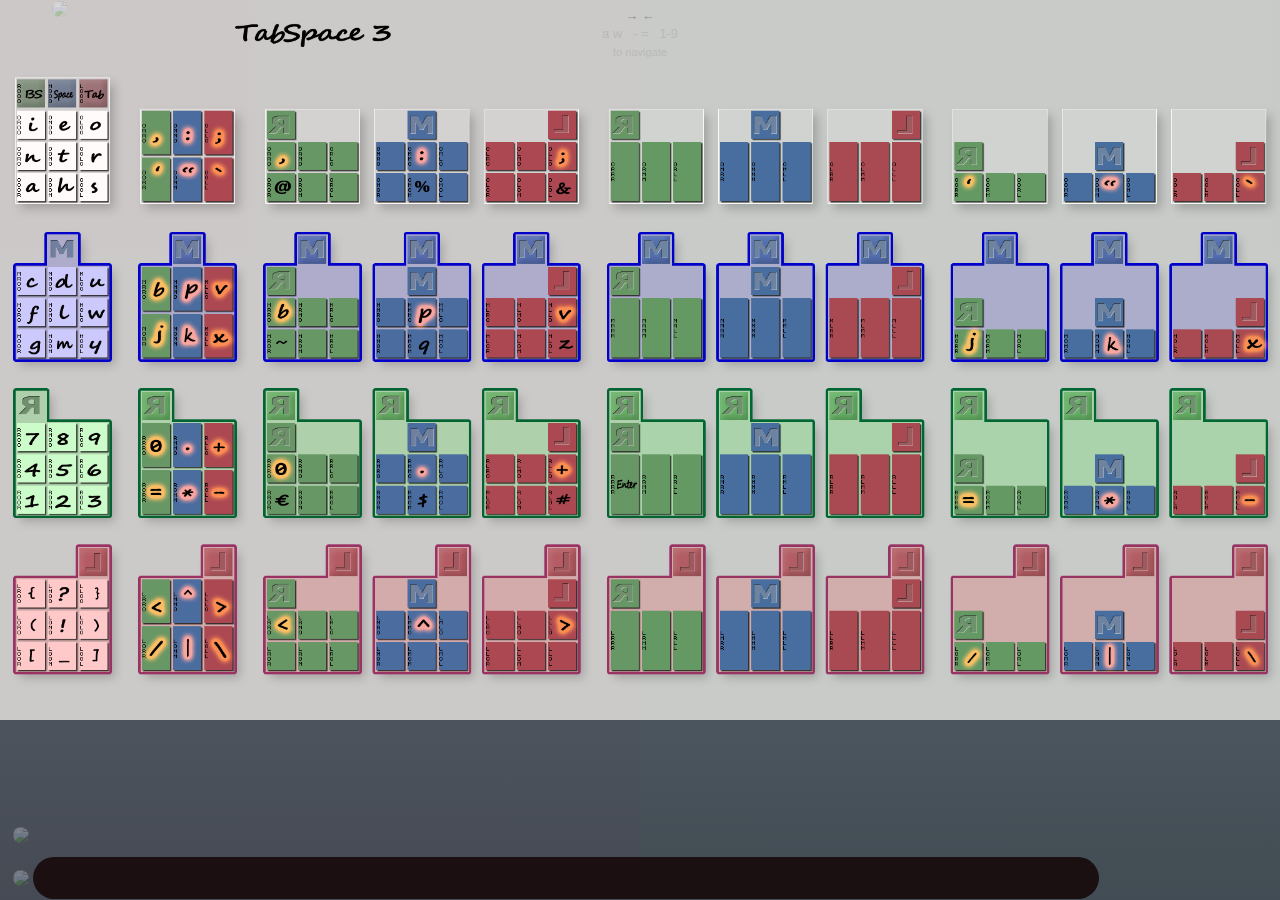
==== commit d6c29944: "mcc_animate overlay and data-mcc attribute" ====
--- a/layout_browser.html
+++ b/layout_browser.html
@@ -1,109 +1,128 @@
 <!doctype html>
 <html>
-  <head><!-- {{{ -->
-  <meta charset="utf-8">
-  <meta http-equiv="X-UA-Compatible" content="chrome=1">
-  <title>Twiddler Layout Browser</title>
+ <head><!-- {{{ -->
+ <meta charset="utf-8">
+ <meta http-equiv="X-UA-Compatible" content="chrome=1">
+ <title>Twiddler3-layout Browser</title>
 
-  <link rel="stylesheet" href="stylesheets/styles.css">
-  <link rel="stylesheet" href="stylesheets/twiddler.css">
-  <script src="javascripts/fold.js"></script>
-  <meta name="viewport" content="width=device-width, initial-scale=1, user-scalable=yes">
-  <!-- CSS NAV {{{ -->
-  <style>
+ <link rel="stylesheet" href="stylesheets/styles.css">
+ <link rel="stylesheet" href="stylesheets/twiddler.css">
+ <script src="javascripts/twiddler.js"></script>
+ <meta name="viewport" content="width=device-width, initial-scale=1, user-scalable=yes">
+ <!-- CSS NAV {{{ -->
+ <style>
 
-   body { padding:0; }
+  body { padding:0; }
 
-   #navi       { -ms-user-select:none; -webkit-user-select:none; -moz-user-select:-moz-none; }
-   #navi       { position:absolute; top:1ex; left:0; text-align:center; width:100%; }
-   #navi       { opacity:0.50; filter:alpha(opacity = 0.5); }
-   #navi:hover { opacity:1.00; filter:alpha(opacity = 1.0); }
-   #navi:hover { color:red; font-weight:bold; font-size:150%; }
-   #navi       { cursor:help; }
+  #navi       { -ms-user-select:none; -webkit-user-select:none; -moz-user-select:-moz-none; }
+  #navi       { position:absolute; top:1ex; left:0; text-align:center; width:100%; }
+  #navi       { opacity:0.50; filter:alpha(opacity = 0.5); }
+  #navi:hover { opacity:1.00; filter:alpha(opacity = 1.0); }
+  #navi:hover { color:red; font-weight:bold; font-size:150%; }
+  #navi       { cursor:help; }
+  #navi       { z-index:1; }
 
-   #swpL { -ms-user-select:none; -webkit-user-select:none; -moz-user-select:-moz-none; }
-   #swpR { -ms-user-select:none; -webkit-user-select:none; -moz-user-select:-moz-none; }
+  #swpL { -ms-user-select:none; -webkit-user-select:none; -moz-user-select:-moz-none; }
+  #swpR { -ms-user-select:none; -webkit-user-select:none; -moz-user-select:-moz-none; }
 
-   #swpL { position:absolute; top:0; left :0; width:50%; height:100%; float: left; text-align: left; }
-   #swpR { position:absolute; top:0; right:0; width:50%; height:100%; float:right; text-align:right; }
+  #swpL { position:absolute; top:0; left :0; width:50%; height:100%; float: left; text-align: left; }
+  #swpR { position:absolute; top:0; right:0; width:50%; height:100%; float:right; text-align:right; }
 
-   #swpL { background-color:red;   }
-   #swpR { background-color:green; }
+  #swpL { background-color:red;   }
+  #swpR { background-color:green; }
 
-   #swpL { opacity:0.01; filter:alpha(opacity = 1); }
-   #swpR { opacity:0.01; filter:alpha(opacity = 1); }
+  #swpL { opacity:0.01; filter:alpha(opacity = 1); }
+  #swpR { opacity:0.01; filter:alpha(opacity = 1); }
 
-   .swpL { cursor:url("images/cursors/left.png" ), auto; }
-   .swpR { cursor:url("images/cursors/right.png"), auto; }
-   .endC { cursor:url("images/cursors/end.png"  ), auto; }
+  .swpL { cursor:url("images/cursors/left.png" ), auto; }
+  .swpR { cursor:url("images/cursors/right.png"), auto; }
+  .endC { cursor:url("images/cursors/end.png"  ), auto; }
 
-   #curL { position:absolute; top:0; left :0; width:32px; height:32px; float: left; text-align: left; }
-   #curR { position:absolute; top:0; right:0; width:32px; height:32px; float:right; text-align:right; }
-   #curL { background-position:left  top; background-attachment:fixed; background-repeat:no-repeat; }
-   #curR { background-position:right top; background-attachment:fixed; background-repeat:no-repeat; }
+  #curL { position:absolute; top:0; left :0; width:32px; height:32px; float: left; text-align: left; }
+  #curR { position:absolute; top:0; right:0; width:32px; height:32px; float:right; text-align:right; }
+  #curL { background-position:left  top; background-attachment:fixed; background-repeat:no-repeat; }
+  #curR { background-position:right top; background-attachment:fixed; background-repeat:no-repeat; }
 
-   .curL { background-image:url("images/cursors/left.png" ); }
-   .curR { background-image:url("images/cursors/right.png"); }
-   .endC { background-image:url("images/cursors/end.png"  ); }
+  .curL { background-image:url("images/cursors/left.png" ); }
+  .curR { background-image:url("images/cursors/right.png"); }
+  .endC { background-image:url("images/cursors/end.png"  ); }
 
-  </style>
+ </style>
+ <!-- }}} -->
+ </head>
+ <!-- }}} -->
+ <body id="body"
+ onload     ='show_img(4); fold_onclick(2,"");'
+ onkeypress ='keypress(event);'
+ onresize   ='log_screen_info();'
+ >
+ <!-- BROWSE {{{ -->
+  <div id="navi" title="SET & TOGGLE-BACK-TO target ... (pretty sure you can figure out how it works)" onclick="switch_layout();">
+   &rarr; <span id="span_switch_layout_num"></span> &larr;
+   <br>
+   <span style="color:#aaa;">a w &nbsp; - = &nbsp; 1-9<br><small>to navigate</small></span>
+  </div>
+
+  <!-- onclick catch transparent V-SPLIT-MASKS -->
+  <div id="swpL" class="swpL" onclick='browse_img(-1);' >&nbsp;</div>
+  <div id="swpR" class="swpR" onclick='browse_img( 1);' >&nbsp;</div>
+
+  <!-- inline-nav-cursor -->
+  <div id="curL" class="endC">&nbsp;</div>
+  <div id="curR" class="endC">&nbsp;</div>
+
+ <!-- }}} -->
+ <!-- IMAGES {{{ -->
+  <img id="img1" style="display:block;" title="ORML Notation" src="images/Cheat_Blank.png">
+
+  <img id="img2" style="display: none;" title="TabSpace Num"  src="images/Cheat_TabSpace_Num.png">
+  <img id="img3" style="display: none;" title="TabSpace"      src="images/Cheat_TabSpace.png">
+
+  <img id="img4" style="display: none;" title="TabSpace++"    src="images/Cheat_TabSpace_3.png">
+  <img id="img5" style="display: none;" title="TabSpace++"    src="images/Cheat_TabSpace_3_Num.png">
+
+  <img id="img6" style="display: none;" title="TabSpace Num"  src="images/Cheat_TabSpace_Ranked.png">
+  <img id="img7" style="display: none;" title="TabSpace++"    src="images/Cheat_TabSpace_3_Ranked.png">
+
+  <img id="img8" style="display: none;" title="MessagEase"    src="images/Cheat_MessagEase.png">
+
+ <!-- }}} -->
+  <!-- ASCII TABLE {{{ -->
+  <div  id="fold_div1" onclick='fold_onclick(1,"");'>
+   <img id="fold_grip1" class="fold_grip"   src="images/icons/gripper.png"/>
+   <div id="fold_pane1">
+    <img style="width:715px; height:488px;" src="http://www.asciitable.com/index/asciifull.gif"/>
+    <img style="width:573px; height:335px;" src="http://www.asciitable.com/index/extend.gif"/>
+  </div>
+  </div>
   <!-- }}} -->
-  </head>
+  <!-- TRANSCRIPT {{{ -->
+  <div
+   title="Double Click to hide"
+   id="transcript2"
+   class="transcript"
+   ondblclick='this.style.visibility="hidden";'
+   onresize='this.style.left="10px"; this.style.top="10px";';
+   >
+  </div>
   <!-- }}} -->
-  <body onkeypress="keypress(event);"><!-- {{{ -->
-
-   <div id="swpL" class="swpL" onclick='browse_img(-1);' >&nbsp;</div>
-   <div id="swpR" class="swpR" onclick='browse_img( 1);' >&nbsp;</div>
-
-   <div id="curL" class="endC">&nbsp;</div>
-   <div id="curR" class="endC">&nbsp;</div>
-
-   <div id="navi" title="SET & TOGGLE TARGET ... (pretty sure you can figure out how it works)" onclick="compare_target();">
-    &larr; <span id="span_compare_target_num"></span> &rarr;
-    <br>
-    a w &nbsp; - = &nbsp; 1-9
-   </div>
-
-   <img id="img1" style="display:block;" title="ORML Notation" src="images/Cheat_Blank.png">
-
-   <img id="img2" style="display: none;" title="TabSpace Num"  src="images/Cheat_TabSpace_Num.png">
-   <img id="img3" style="display: none;" title="TabSpace"      src="images/Cheat_TabSpace.png">
-
-   <img id="img4" style="display: none;" title="TabSpace++"    src="images/Cheat_TabSpace_3.png">
-   <img id="img5" style="display: none;" title="TabSpace++"    src="images/Cheat_TabSpace_3_Num.png">
-
-   <img id="img6" style="display: none;" title="TabSpace Num"  src="images/Cheat_TabSpace_Ranked.png">
-   <img id="img7" style="display: none;" title="TabSpace++"    src="images/Cheat_TabSpace_3_Ranked.png">
-
-   <img id="img8" style="display: none;" title="MessagEase"    src="images/Cheat_MessagEase.png">
-
-  </body>
-
-  <script> show_img(4); </script>
-
+  <!-- TEXT INPUT {{{ -->
+  <div    id="fold_div2">
+   <img   id="fold_grip2" class="fold_grip" src="images/icons/gripper.png" draggable="false" onclick='fold_onclick(2,"");'/>
+   <input id="fold_pane2" type="text"                                                        onclick='//fold_onclick(2,"");'
+   onkeydown ='fold_keydown (event,this);          return false;'
+   onkeypress='fold_keypress(event,this);  return false;'
+   onkeyup   ='fold_keyup   (event,this);  return false;'
+   onmouseover='this.focus();'
+   >
+  </div>
   <!-- }}} -->
-   <!-- input-text {{{ -->
-   <div    id="fold_div1" style='border:red groove 3px;'>
-    <div   id="transcript" style=""    onclick='trns_onclick(event);'></div>
-    <img   id="fold_grip1" class="fold_grip" src="images/icons/gripper.png" draggable="false" onclick='fold_onclick(1,"");'/>
-    <input id="fold_pane1" type="text"
-    onkeydown ='fold_keydown(event,this);          return false;'
-    onkeypress='fold_stopEventPropagation(event);  return false;'
-    onkeyup   ='fold_stopEventPropagation(event);  return false;'
-    >
-    <!--
-    value="&colon;&semi;&apos; &quot;&amp;&grave;"
-    -->
-   </div>
-   <!-- }}} -->
-   <!-- ASCII TABLE {{{ -->
-   <div  id="fold_div2" onclick='fold_onclick(2,"");'>
-    <img id="fold_grip2" class="fold_grip" src="images/icons/gripper.png"/>
-    <div id="fold_pane2">
-     <img style="width:715px; height:488px;" src="http://www.asciitable.com/index/asciifull.gif"/>
-     <img style="width:573px; height:335px;" src="http://www.asciitable.com/index/extend.gif"/>
-   </div>
-   </div>
-   <!-- }}} -->
-  <script> fold_onclick(1,""); </script>
-   </html>
+  <!-- Twiddler3-layout {{{ -->
+  <div    id="fold_div3">
+   <a href="index.html" target ="twiddler3_layout" title="Twiddler3-layout">
+    <img  id="fold_grip3" class="fold_grip" src="images/icons/gripper.png" draggable="false"/>
+   </a>
+  </div>
+  <!-- }}} -->
+ </body>
+</html>
--- a/stylesheets/twiddler.css
+++ b/stylesheets/twiddler.css
@@ -101,6 +101,10 @@
 .ng { box-shadow: rgba(0, 0, 0, 0.3) 0 2px 2px; }
 .vg { box-shadow: rgba(0, 0, 0, 0.3) 0 5px 5px; }
 
+.fav_icon_span img       { margin:0 0 0 1em; vertical-align:top; }
+.fav_icon_span img       { box-shadow: rgba(0, 0, 0, 0.2) 2px 2px 2px; }
+.fav_icon_span img:hover { box-shadow: rgba(0, 0, 0, 0.5) 2px 2px 5px; }
+
 
 /* }}} */
 /* CURSOR - USER-SELECT {{{ */
@@ -120,7 +124,23 @@
 /* }}} */
 /* TEXT {{{ */
 
-.gr * { vertical-align: middle; }
+.bt { white-space:nowrap; }
+.gr { white-space:nowrap; }
+.nb { white-space:nowrap; }
+.ng { white-space:nowrap; }
+.vg { white-space:nowrap; }
+
+.bt { display:inline-block; }
+.gr { display:inline-block; }
+.nb { display:inline-block; }
+.ng { display:inline-block; }
+.vg { display:inline-block; }
+
+.bt * { vertical-align:text-top; }
+.gr * { vertical-align:text-top; }
+.nb * { vertical-align:text-top; }
+.ng * { vertical-align:text-top; }
+.vg * { vertical-align:text-top; }
 
 /* }}} */
 
@@ -149,6 +169,42 @@
 /* }}} */
 
 /* NAVIGATION */
+/* expander {{{ */
+.expander span {
+    border-radius : 1em; -moz-border-radius :1em; -webkit-border-radius:1em;
+    font-size     : 12px;
+    font-weight   : bold;
+    padding       : 0 2px 0 2px;
+    vertical-align: super;
+}
+.fold_title span {
+    border-radius : 1em; -moz-border-radius :1em; -webkit-border-radius:1em;
+    float:right;
+    font-size     : 12px;
+    padding       : 0 2px 0 2px;
+}
+
+.wh1 { box-shadow: rgba(0, 0, 0, 0.3) 0 0.3em 0.3em inset; }
+.wh2 { box-shadow: rgba(0, 0, 0, 0.3) 0 0.3em 0.3em inset; }
+.wh3 { box-shadow: rgba(0, 0, 0, 0.3) 0 0.3em 0.3em inset; }
+.wh4 { box-shadow: rgba(0, 0, 0, 0.3) 0 0.3em 0.3em inset; }
+.wh5 { box-shadow: rgba(0, 0, 0, 0.3) 0 0.3em 0.3em inset; }
+.wh6 { box-shadow: rgba(0, 0, 0, 0.3) 0 0.3em 0.3em inset; }
+.wh7 { box-shadow: rgba(0, 0, 0, 0.3) 0 0.3em 0.3em inset; }
+.wh8 { box-shadow: rgba(0, 0, 0, 0.3) 0 0.3em 0.3em inset; }
+
+.wh1  { color: #FA0; background-color:#B33; border:0px solid #666; padding:0 3px 0 3px !important; }
+.wh2  { color: #FF0; background-color:#F33; border:0px solid #666; padding:0 3px 0 3px !important; }
+.wh3  { color: #00F; background-color:#FA0; border:0px solid #666; padding:0 3px 0 3px !important; }
+.wh4  { color: #F00; background-color:#FF0; border:0px solid #666; padding:0 3px 0 3px !important; }
+.wh5  { color: #00F; background-color:#0F0; border:0px solid #666; padding:0 3px 0 3px !important; }
+.wh6  { color: #0F0; background-color:#00F; border:0px solid #666; padding:0 3px 0 3px !important; }
+.wh7  { color: #FF0; background-color:#F0F; border:0px solid #666; padding:0 3px 0 3px !important; }
+.wh8  { color: #FF0; background-color:#AAA; border:0px solid #666; padding:0 3px 0 3px !important; }
+
+.fingers {  color:#400 !important; background-color:#aaffaa !important; border:2px red dotted !important; }
+
+/* }}} */
 /* rules {{{ */
 .rules {
     -moz-border-bottom-left-radius     : 0;
@@ -187,40 +243,47 @@
     text-align                         : left;	
     text-indent                        : initial;
 }
-
-/* }}} */
-/* expander {{{ */
-.expander span {
+.rules .mcc_key {
+    box-shadow: rgba(0, 0, 0, 0.5) 2px 2px 2px inset;
     border-radius : 1em; -moz-border-radius :1em; -webkit-border-radius:1em;
-    font-size     : 12px;
-    font-weight   : bold;
-    padding       : 0 2px 0 2px;
-    vertical-align: super;
-}
-.fold_title span {
-    border-radius : 1em; -moz-border-radius :1em; -webkit-border-radius:1em;
-    float:right;
-    font-size     : 12px;
-    padding       : 0 2px 0 2px;
-}
-
-.wh1 { box-shadow: rgba(0, 0, 0, 0.3) 0 0.3em 0.3em inset; }
-.wh2 { box-shadow: rgba(0, 0, 0, 0.3) 0 0.3em 0.3em inset; }
-.wh3 { box-shadow: rgba(0, 0, 0, 0.3) 0 0.3em 0.3em inset; }
-.wh4 { box-shadow: rgba(0, 0, 0, 0.3) 0 0.3em 0.3em inset; }
-.wh5 { box-shadow: rgba(0, 0, 0, 0.3) 0 0.3em 0.3em inset; }
-.wh6 { box-shadow: rgba(0, 0, 0, 0.3) 0 0.3em 0.3em inset; }
-.wh7 { box-shadow: rgba(0, 0, 0, 0.3) 0 0.3em 0.3em inset; }
-
-.wh1  { color: #FA0; background-color:#B33; border:0px solid #666; padding:0 3px 0 3px !important; }
-.wh2  { color: #FF0; background-color:#F33; border:0px solid #666; padding:0 3px 0 3px !important; }
-.wh3  { color: #00F; background-color:#FA0; border:0px solid #666; padding:0 3px 0 3px !important; }
-.wh4  { color: #F00; background-color:#FF0; border:0px solid #666; padding:0 3px 0 3px !important; }
-.wh5  { color: #00F; background-color:#0F0; border:0px solid #666; padding:0 3px 0 3px !important; }
-.wh6  { color: #0F0; background-color:#00F; border:0px solid #666; padding:0 3px 0 3px !important; }
-.wh7  { color: #FF0; background-color:#F0F; border:0px solid #666; padding:0 3px 0 3px !important; }
-
-.fingers {  color:#400 !important; background-color:#aaffaa !important; border:2px red dotted !important; }
+    padding:3px 4px 1px 4px;
+    color: #fa2;
+    background-color:#00f;
+}
+/* }}} */
+/* overlay {{{ */
+/*
+.mcc_div:hover {
+    -ms-transform: scale(1.5,1.5);	// IE 9
+    -webkit-transform: scale(1.5,1.5);  // Safari
+    transform: scale(1.5,1.5);
+}
+.mcc_overlay_on:hover {
+     opacity:0.3; filter:alpha(opacity= 30);
+}
+    opacity:0.5; filter:alpha(opacity= 50);
+    src:"[data-uri]";
+*/
+.mcc_overlay {
+    background-color:pink;
+    border:1px red solid;
+    box-shadow: rgba(0, 0, 0, 1.0) 0 2px 2px;
+    max-width:512px;
+    overflow:hidden;
+    position:absolute;
+    width: 10px; height:10px;
+}
+.mcc_overlay_on {
+    background-color:purple;
+    border:1px green solid;
+}
+.mcc_overlay img {
+    position:absolute;
+    max-width:512px;
+}
+#img_mcc_i {
+    opacity:0.2; filter:alpha(opacity= 20);
+}
 
 /* }}} */
 
@@ -245,21 +308,24 @@
 
 .div_map { margin:0; text-align:center; white-space:nowrap; }
 .div_map img { opacity:0.5; filter:alpha(opacity= 50); }
-.div_map img:hover { opacity:0.8 !important; filter:alpha(opacity= 80) !important; }
-
-.clip_map  { overflow:hidden;     width: 40px;     height: 53px; margin:0 0 5px 2px; display:inline-block; cursor:pointer; }
-.clip_map  {
+.div_map img:hover { opacity:1.0 !important; filter:alpha(opacity=100) !important; }
+
+.div_map div  { overflow:hidden;     width: 40px;     height: 53px; margin:0 0 5px 2px; display:inline-block; cursor:pointer; }
+.div_map div  {
   -webkit-box-shadow: rgba(0, 0, 0, 0.1) 0 0 0 1px, rgba(0, 0, 0, 0.5) 0 3px 10px;
      -moz-box-shadow: rgba(0, 0, 0, 0.1) 0 0 0 1px, rgba(0, 0, 0, 0.5) 0 3px 10px;
           box-shadow: rgba(0, 0, 0, 0.1) 0 0 0 1px, rgba(0, 0, 0, 0.5) 0 3px 10px;
 	  cursor:pointer;
-	  border:1px outset white;
-}
-.clip_map:hover  {
+	  border:3px solid white;
+}
+.div_map div:hover  {
   -webkit-box-shadow:none;
      -moz-box-shadow:none;
           box-shadow:none;
-	  border:1px outset white;
+	  border:3px solid white;
+}
+.clip_pad {
+    border:3px #666 solid !important;
 }
 
 .clip_map_O1   {                  max-width: 512px; margin-left:  -5px; margin-top:-31px; }
@@ -316,8 +382,13 @@
 .clip_img_L1   {                  max-width:1024px; margin-left:  -8px; margin-top:-432px; }
 .clip_img_L2   {                  max-width:1024px; margin-left:-107px; margin-top:-432px; }
 
+.clip_img_L4   {                  max-width:1024px; margin-left:-295px; margin-top:-432px; }
+.clip_img_L5   {                  max-width:1024px; margin-left:-383px; margin-top:-432px; }
+
 .clip_img_R1   {                  max-width:1024px; margin-left:  -8px; margin-top:-307px; }
 .clip_img_R2   {                  max-width:1024px; margin-left:-107px; margin-top:-307px; }
+.clip_img_R3   {                  max-width:1024px; margin-left:-206px; margin-top:-307px; }
+.clip_img_R4   {                  max-width:1024px; margin-left:-305px; margin-top:-307px; }
 
 .clip_img_MM   {                  max-width:1024px; margin-left:-238px; margin-top:-188px; }
 .clip_img_RM   {                  max-width:1024px; margin-left:-213px; margin-top: -88px; }
@@ -325,17 +396,17 @@
 
 /* }}} */
 /* h and v img stripes {{{ */
-.clip_h_hm     { overflow:hidden;     width: 44px;     height: 15px; }
-.clip_h_stripe { overflow:hidden;     width:512px;     height: 55px; }
+.clip_h_hm     { overflow:hidden;     width: 50px;     height: 15px; }
+.clip_h_stripe { overflow:hidden;     width:512px;     height: 55px; margin:0; padding:0 !important; }
 .clip_v_stripe { overflow:hidden;     width: 45px;     height:248px; }
 
 .clip_v_stripe { display:inline-block; margin-right:2px; }
 .clip_v_sep    { display:inline-block; width:2px; }
 
-.clip_img_h1   {                  max-width:512px; margin-left: -10px; margin-top:-45px; }
-.clip_img_h2   {                  max-width:512px; margin-left: -10px; margin-top:-107px; }
-.clip_img_h3   {                  max-width:512px; margin-left: -10px; margin-top:-169px; }
-.clip_img_h4   {                  max-width:512px; margin-left: -10px; margin-top:-232px; }
+.clip_img_h1   {                  max-width:512px; margin-left:     0; margin-top:-29px; }
+.clip_img_h2   {                  max-width:512px; margin-left:     0; margin-top:-91px; }
+.clip_img_h3   {                  max-width:512px; margin-left:     0; margin-top:-160px; }
+.clip_img_h4   {                  max-width:512px; margin-left:     0; margin-top:-223px; }
 
 .clip_img_v1   {                  max-width:512px; margin-left:  -3px; margin-top:-28px; }
 
@@ -363,6 +434,30 @@
 /* }}} */
 
 /* SUPPORT */
+/* LOG {{{ */
+
+#div_log {
+    position:fixed;
+    bottom:1ex;
+    left:1ex;
+    z-index:1;
+    opacity:0.7; filter:alpha(opacity= 70);
+}
+#pre_log {
+    border-radius:1em;
+    padding: 1ex;
+    margin:  1ex;
+    visibility:hidden;
+    cursor:pointer;
+}
+
+#div_support_tuner .button {
+    background-color : orange !important;
+    color            : white  !important;
+    padding          : 1px 1ex 2px 1ex;
+}
+
+/* }}} */
 /* TEXT {{{ */
 
 .label {
@@ -380,6 +475,7 @@
 /* }}} */
 /* FOLD - grip div pane {{{ */
 
+/* GRIP {{{ */
     .fold_grip {
 	background-color : transparent;
 	border-radius    : 25px;
@@ -388,53 +484,123 @@
 	opacity          :                0.30;
     }
     .fold_grip:hover {
-	filter       : alpha(opacity = 100);
-	opacity      :                1.00;
-    }
-    #transcript {
-	display:none;
-	//display:inline-block !important;
-	//display:block !important;
-	//float:left;
-	cursor:pointer;
-	height:30em;
-	width:35em;
-	margin:0;
-	padding:0;
-	position:absolute;
-	//left:5em;
-	//bottom:5em;
-    }
-    #transcript div {
-	background: rgba(200, 54, 54, 0.5);
-	margin:0;
-	padding:0;
-	width:100%;
-	height:100%;
-	color:white;
+	filter           : alpha(opacity = 100);
+	opacity          :                1.00;
+    }
+
+    @media (max-device-width:1200) and (orientation:landscape) {
+	.fold_grip { width            : 64px !important; }
+    }
+
+    @media (orientation:portrait)  {
+	.fold_grip { background-color :  red !important; }
+	.fold_grip { width            : 48px !important; }
+    }
+
+/* }}} */
+
+/* TRANSCRIPT {{{ */
+    .transcript {
+	//display        : none;
+	//display        : inline-block !important;
+	//display        : block !important;
+	//float          : left;
+	cursor           : pointer;
+	//height         : 30em;
+	//width          : 35em;
+	margin           : 0;
+	padding          : 0;
+	position         : absolute;
+	left             : 50%;
+	top              : 50%;
+	z-index          : 1;
+    }
+
+    @media (orientation:landscape)  {
+	.transcript  { left : 50%; }
+	.transcript  {  top : 50%; }
+    }
+    @media (orientation:portrait)  {
+	.transcript  { left : 20%; }
+	.transcript  {  top : 60%; }
+    }
+
+    .transcript div {
+	border-radius    : 25px;
+	background       : rgba( 0, 0, 0, 0.6);
+	margin           : 0;
+	padding          : 1em;
+	//width          : 100%;
+	//height         : 100%;
+  -webkit-box-shadow     : rgba(0, 0, 0, 0.1) 0 0 0 1px, rgba(0, 0, 0, 0.5) 0 3px 10px;
+     -moz-box-shadow     : rgba(0, 0, 0, 0.1) 0 0 0 1px, rgba(0, 0, 0, 0.5) 0 3px 10px;
+          box-shadow     : rgba(0, 0, 0, 0.1) 0 0 0 1px, rgba(0, 0, 0, 0.5) 0 3px 10px;
+    }
+    .transcript table {
+	-moz-user-select : -moz-none; -ms-user-select:none; -webkit-user-select :none;
+	font-weight      : bold;
+	text-shadow      : 3px 3px 3px #111;
+	margin           : 0;
+    }
+    .transcript th {
+	text-align       : center;
+	color            : #aaa;
+	font-size        : 120%;
 	font-weight:bold;
-	text-shadow : 3px 3px 3px #111;
-    }
-    #transcript table {
-	background: #662;
-    }
-
+	border-bottom: 0px solid black !important;
+    }
+    .transcript td {
+	text-align       : center;
+	color            : #ddd;
+	color            : orange;
+	border-bottom: 5px groove #600 !important;
+    }
+    .transcript #vtd {
+	white-space      : nowrap;
+	font-size        : 300%;
+	width            : 8em;
+	height           : 1.5em !important;
+	//border-radius    : 25px;
+	//border           : 5px inset #600 !important;
+    }
+    .transcript #ktd {
+	white-space      : nowrap;
+	width            : 6em;
+    }
+/* }}} */
+
+/* FOLD1 {{{ */
     #fold_div1 {
-	position:fixed;
-	bottom:1px;
-	left:1em;
-    }
-
+	position         : fixed;
+	bottom           : 4em;
+	left             : 1em;
+    }
+    #fold_pane1 {
+	display          : none;
+	width            : 715px !important;
+	white-space      : nowrap;
+    }
+
+    @media (orientation:landscape)  {
+	#fold_pane1 { white-space : nowrap; }
+    }
+    @media (orientation:portrait)  {
+	#fold_div1  { bottom      : 100px; }
+	#fold_pane1 { white-space : normal; }
+    }
+
+/* }}} */
+/* FOLD2 {{{ */
     #fold_div2 {
-	position:fixed;
-	bottom:4em;
-	left:1em;
+	position         : fixed;
+	bottom           : 1px;
+	left             : 1em;
+	width            : 90%;
+    }
+    #fold_div2 * {
+	vertical-align   : middle;
     }
     #fold_pane2 {
-	display          : none;
-    }
-
-    #fold_pane1 {
 	background-color : lightgray;
 	border-radius    : 25px;
 	display          : none;
@@ -444,33 +610,50 @@
 	padding          : 1px 1ex 2px 1ex;
 	white-space      : nowrap;
 	width            : 90%;
-    }
-    #fold_pane1:focus {
+	filter           : alpha(opacity =  60);
+	opacity          :                0.60;
+    }
+    #fold_pane2:focus {
 	background-color : #100   !important;
 	color            : orange !important;
 	outline		 : none;
-    }
-
+	filter           : alpha(opacity =  80);
+	opacity          :                0.80;
+    }
+    @media (orientation:portrait)  {
+	#fold_pane2 {width : 80%;}
+    }
+/* }}} */
+/* FOLD3 {{{ */
+    #fold_div3 {
+	position : fixed;
+	top      : 1px;
+	left     : 4em;
+	z-index  : 2;
+    }
+/* }}} */
+
+/* FOLD SHOW HIDE DIM {{{ */
     .fold_show {
-	border:0;
-	display:inline-block !important;
-	filter : alpha(opacity = 100);
-	//height:4em;
-	opacity:                1.00;
-	width:90%;
+	border           : 0;
+	display          : inline-block !important;
+	filter           : alpha(opacity = 100);
+	opacity          :                1.00;
     }
     .fold_show div {
-	display:block !important;
-	visibility: visible;
+	display          : block !important;
+	visibility       : visible;
     }
     .fold_dim {
-	display:inline-block;
-	filter : alpha(opacity =  60);
-	opacity:                0.60;
+	display          : inline-block;
+	filter           : alpha(opacity =  60);
+	opacity          :                0.60;
     }
     .fold_hide {
-	display:none;
-	visibility: hidden;
-    }
-/* }}} */
-
+	display          : none;
+	visibility       : hidden;
+    }
+/* }}} */
+
+/* }}} */
+
